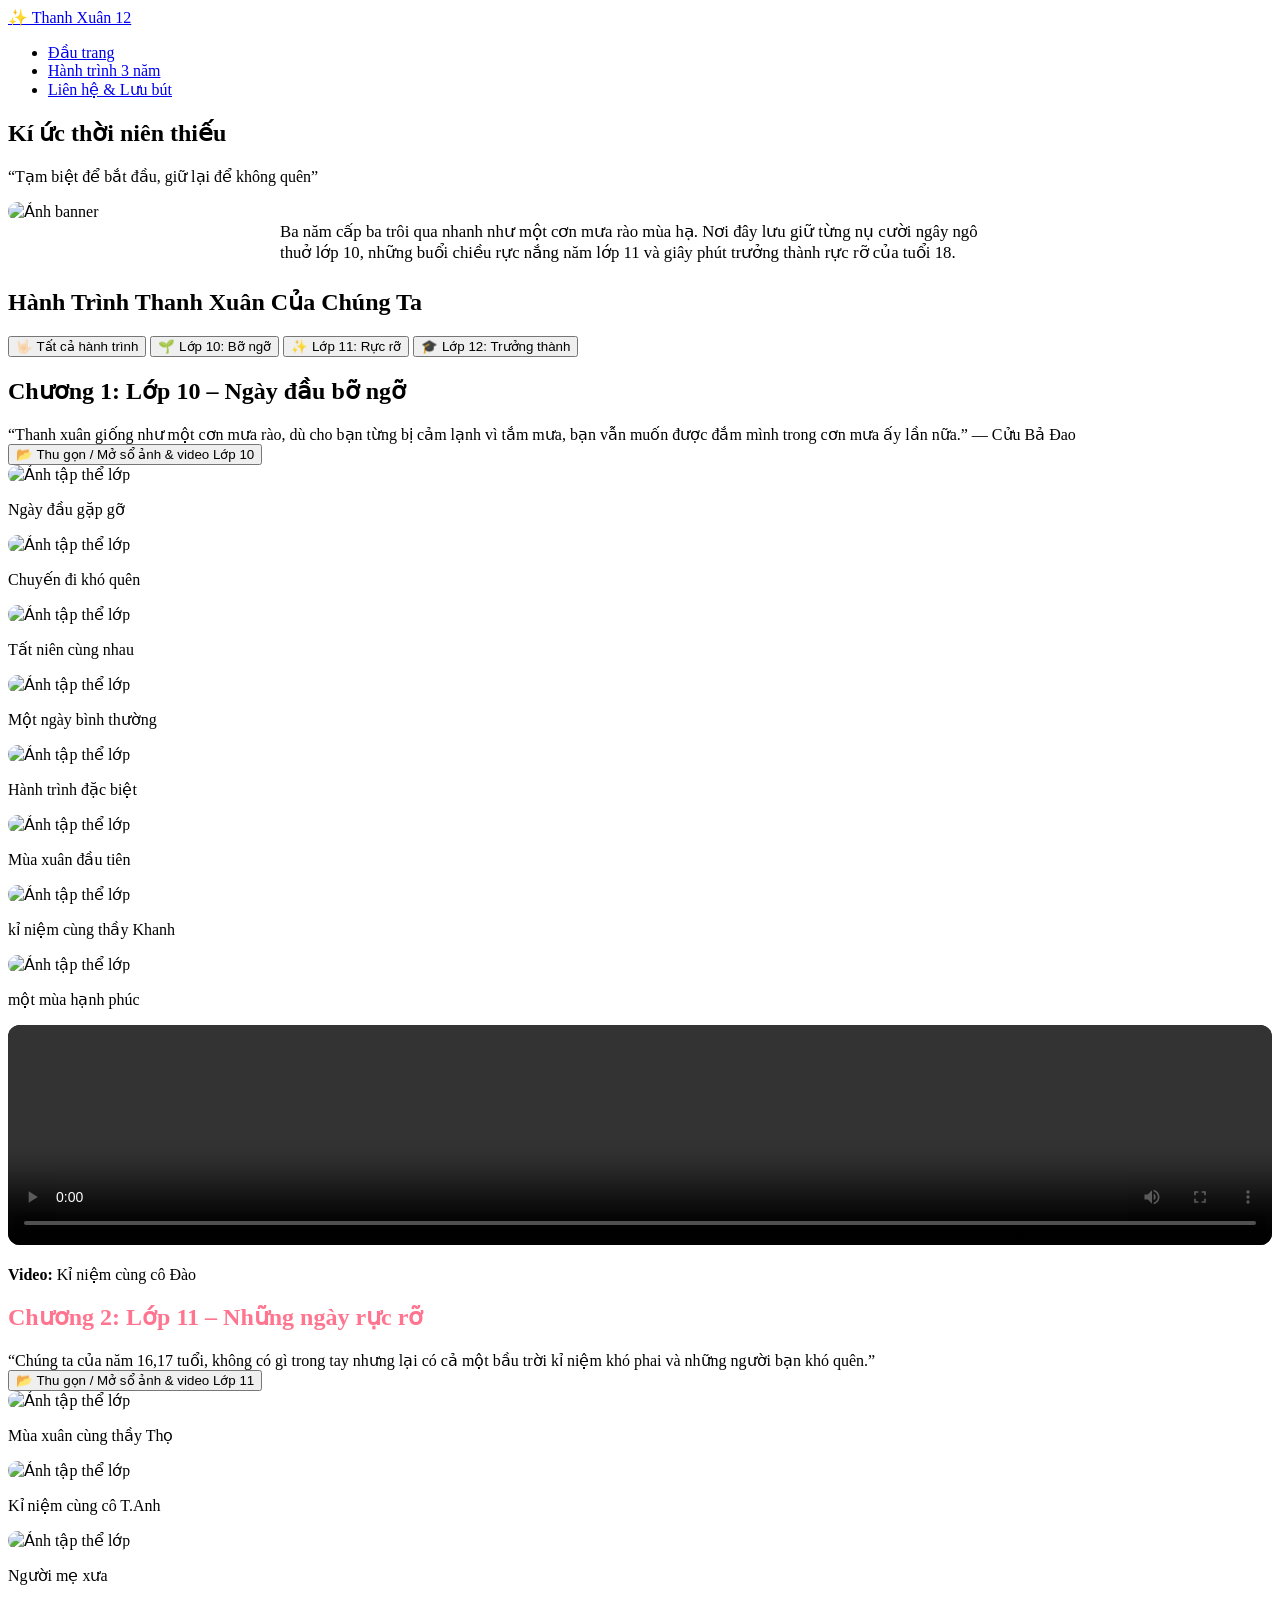
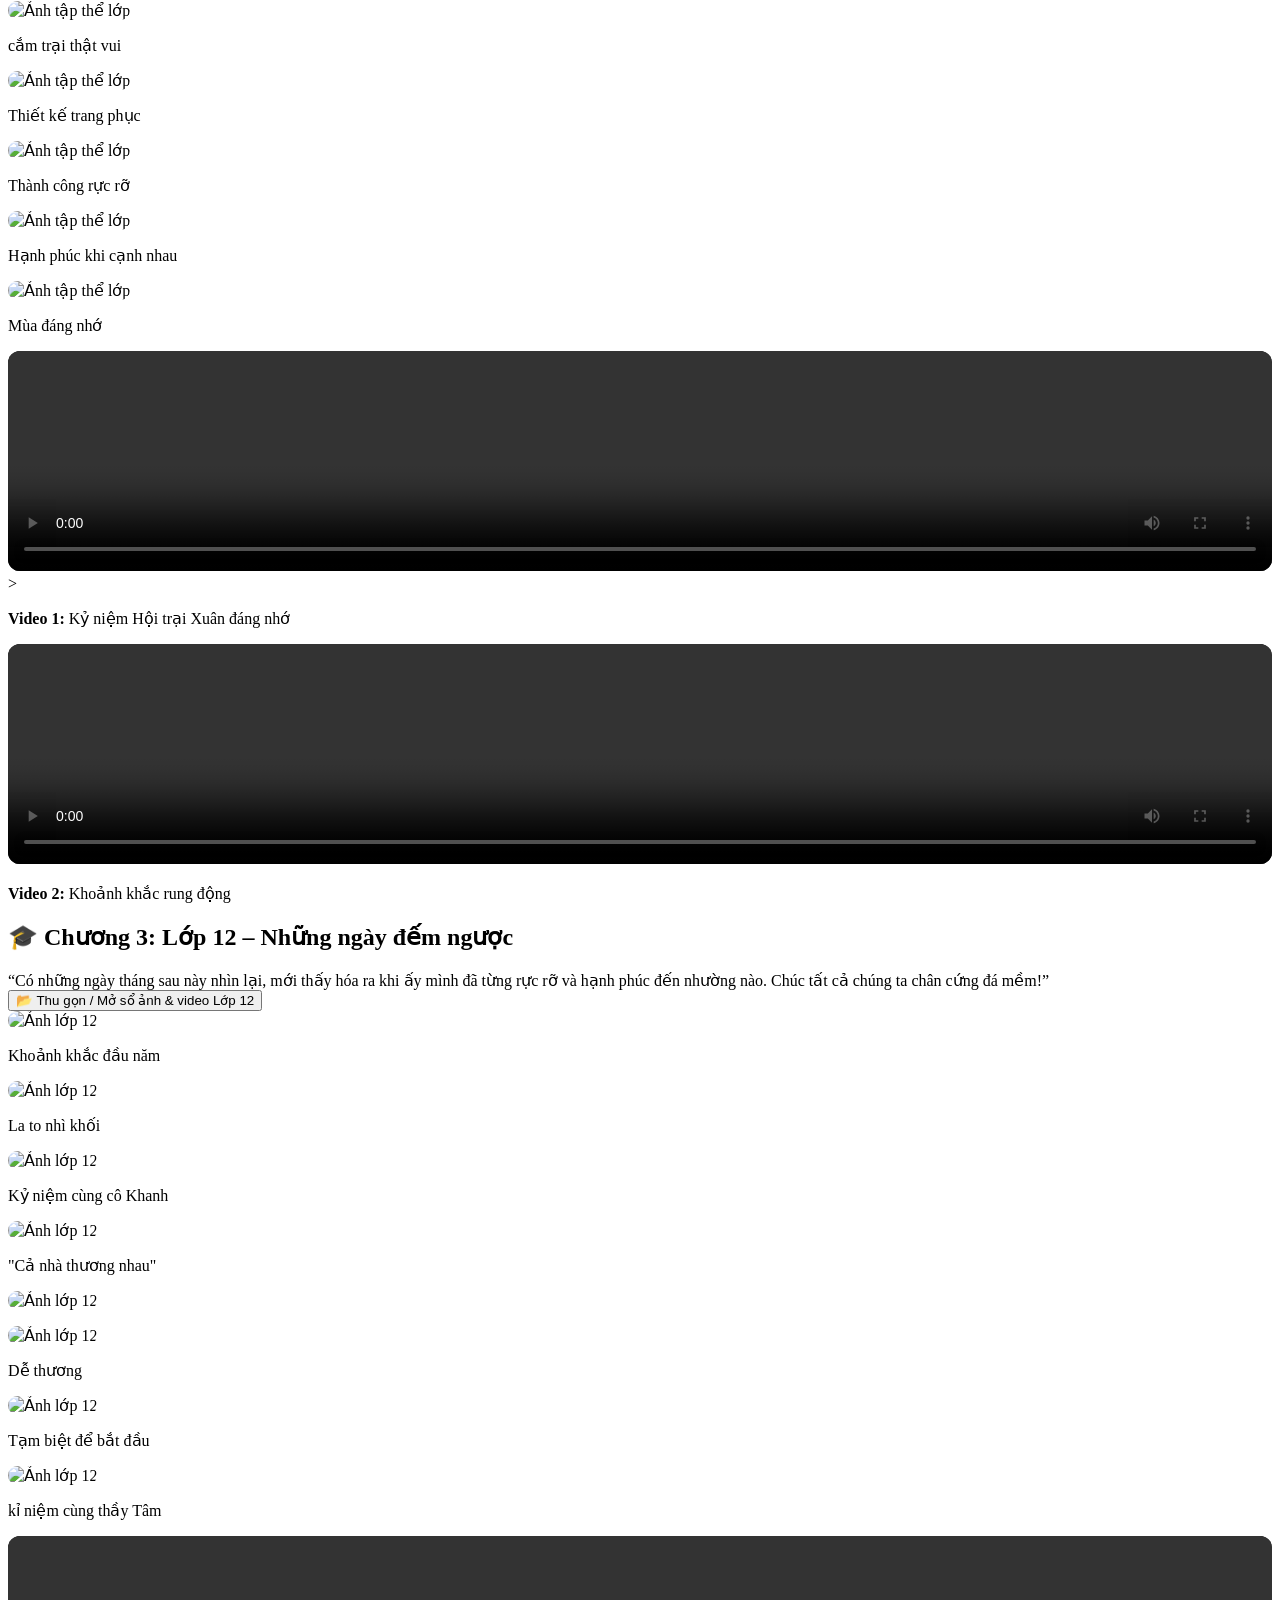
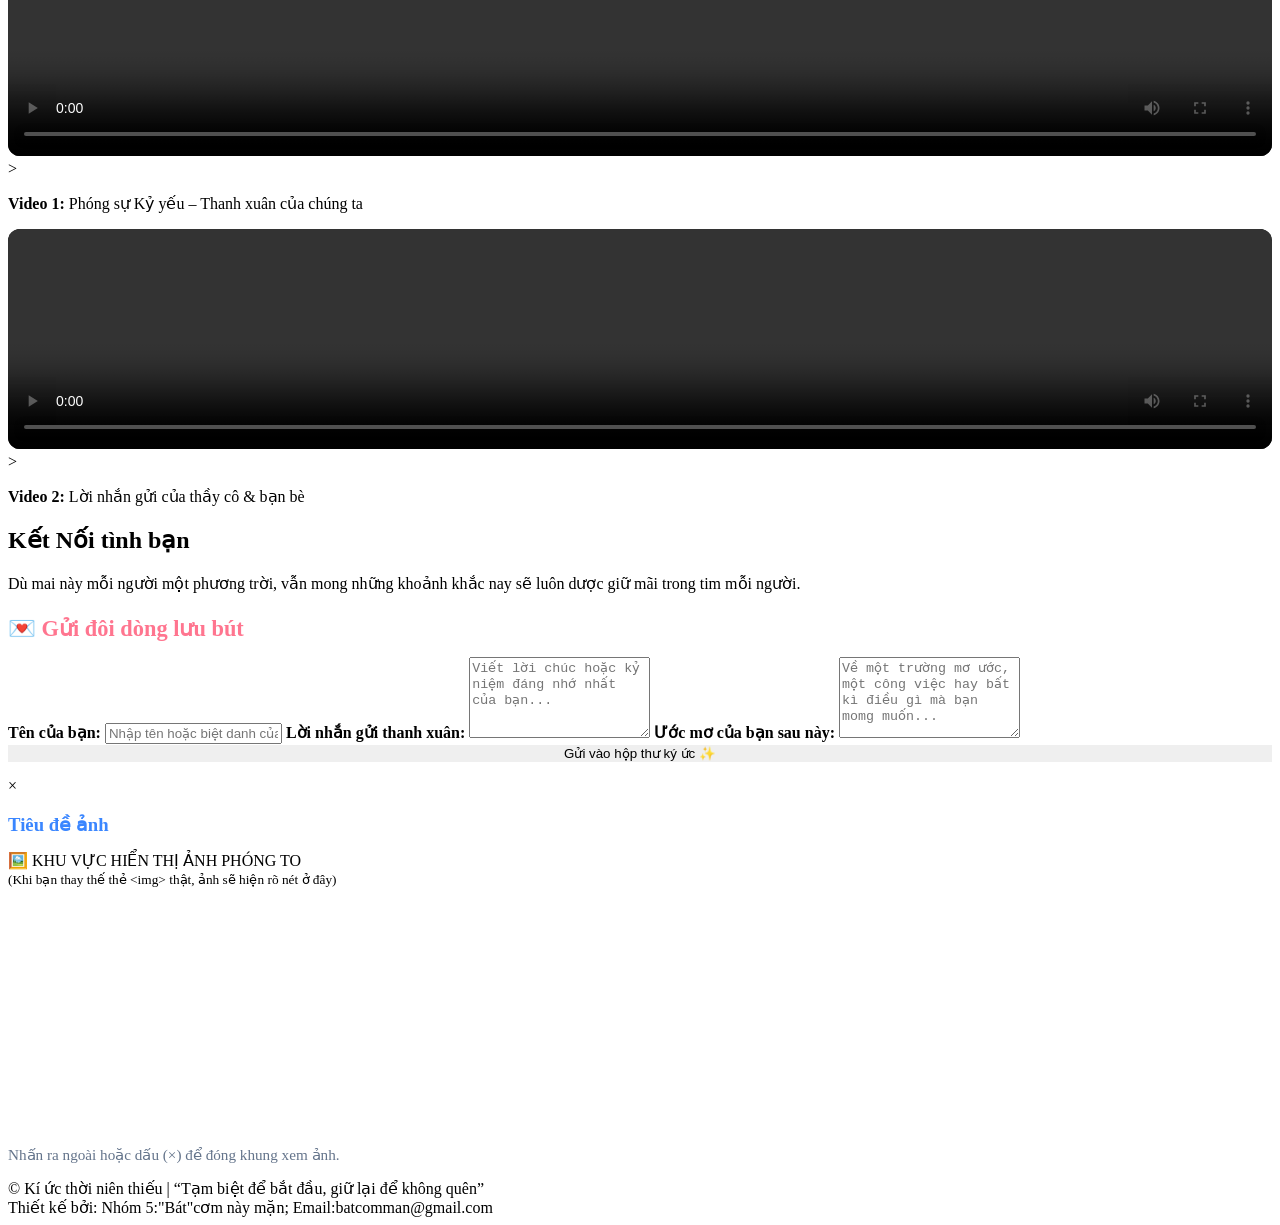
==== Nhom5.html @ cbc6a675 "Update Nhom5.html" ====
<!DOCTYPE html>
<html lang="vi">
<head>
    <meta charset="UTF-8">
    <meta name="viewport" content="width=device-width, initial-scale=1.0">
    <title>Kí ức thời niên thiếu - Kỷ yếu Thanh xuân</title>
    <!-- Nhúng phông chữ viết tay mềm mại và phông chữ hiện đại dễ đọc -->
      <link rel="stylesheet" href="styles.css">
</head>
<body>

    <!-- ==================== THANH ĐIỀU HƯỚNG ==================== -->
    <nav>
        <a href="#phan-dau" class="logo">✨ Thanh Xuân 12</a>
        <ul class="nav-links">
            <li><a href="#phan-dau">Đầu trang</a></li>
            <li><a href="#phan-noi-dung">Hành trình 3 năm</a></li>
            <li><a href="#phan-cuoi">Liên hệ & Lưu bút</a></li>
        </ul>
    </nav>

    <main class="container">

        <!-- ==========================================================================
             PHẦN 1: ĐẦU TRANG (TIÊU ĐỀ, BANNER & SLOGAN)
             ========================================================================== -->
        <section id="phan-dau" class="hero-section">
            <h1 class="main-title">Kí ức thời niên thiếu</h1>
            <p class="slogan">“Tạm biệt để bắt đầu, giữ lại để không quên”</p>

            <!-- KHU VỰC BANNER ĐÁNH DẤU ĐỂ BẠN TỰ CHÈN ẢNH -->
            <div class="banner-placeholder">                            
            <img src="images/banner.jpg" alt="Ảnh banner" style="width:100%; height:100%; object-fit:cover; border-radius:16px;">            
            </div>

            <p style="max-width: 720px; margin: 0 auto 25px auto; font-size: 1.05rem;">
                Ba năm cấp ba trôi qua nhanh như một cơn mưa rào mùa hạ. Nơi đây lưu giữ từng nụ cười ngây ngô thuở lớp 10, những buổi chiều rực nắng năm lớp 11 và giây phút trưởng thành rực rỡ của tuổi 18.
            </p>
        </section>


        <!-- ==========================================================================
             PHẦN 2: NỘI DUNG CHÍNH (3 MỐC THỜI GIAN LỚP 10 - 11 - 12)
             ========================================================================== -->
        <div id="phan-noi-dung">
            <h2 class="section-divider-title">Hành Trình Thanh Xuân Của Chúng Ta</h2>

            <!-- BỘ LỌC CHUYỂN NHANH GIỮA 3 KHỐI LỚP -->
            <div class="timeline-tabs">
                <button class="tab-btn active" onclick="filterGrade('all', this)">🤟🏻 Tất cả hành trình</button>
                <button class="tab-btn" onclick="filterGrade('lop10', this)">🌱 Lớp 10: Bỡ ngỡ</button>
                <button class="tab-btn" onclick="filterGrade('lop11', this)">✨ Lớp 11: Rực rỡ</button>
                <button class="tab-btn" onclick="filterGrade('lop12', this)">🎓 Lớp 12: Trưởng thành</button>
            </div>

            <!-- -------------------- MỐC 1: LỚP 10 (6 ẢNH + 1 VIDEO) -------------------- -->
            <section id="lop10" class="grade-section">
                <div class="grade-header">
                    <h2>Chương 1: Lớp 10 – Ngày đầu bỡ ngỡ</h2>
                    <div class="quote-box">
                        “Thanh xuân giống như một cơn mưa rào, dù cho bạn từng bị cảm lạnh vì tắm mưa, bạn vẫn muốn được đắm mình trong cơn mưa ấy lần nữa.” — Cửu Bả Đao
                    </div>
                </div>
                <button class="toggle-gallery-btn" onclick="toggleGallery('gal10', this)">📂 Thu gọn / Mở sổ ảnh & video Lớp 10</button>
                <div id="gal10" class="gallery-wrapper">
                    <!-- 6 Hình ảnh Lớp 10 -->
                    <div class="photo-grid">
                        <div class="polaroid-card" onclick="openLightbox('Ảnh 1 - Lớp 10: Ngày đầu gặp gỡ', "images/1hinhlop10.jpg")">
                            <div class="media-placeholder"> <img src="images/1hinhlop10.jpg" alt="Ảnh tập thể lớp" style="width:100%; height:100%; object-fit:cover; border-radius:16px;"><br></div>
                            <p> Ngày đầu gặp gỡ</p>
                        </div>
                        <div class="polaroid-card" onclick="openLightbox('Ảnh 2 - Lớp 10: Chuyến đi khó quên')">
                            <div class="media-placeholder"><img src="images/2hinhlop10.jpg" alt="Ảnh tập thể lớp" style="width:100%; height:100%; object-fit:cover; border-radius:16px;"><br></div>
                            <p> Chuyến đi khó quên</p>
                        </div>
                        <div class="polaroid-card" onclick="openLightbox('Ảnh 3 - Lớp 10: Tất niên cùng nhau')">
                            <div class="media-placeholder"><img src="images/3hinhlop10.jpg" alt="Ảnh tập thể lớp" style="width:100%; height:100%; object-fit:cover; border-radius:16px;"><br></div>
                            <p>Tất niên cùng nhau</p>
                        </div>
                        <div class="polaroid-card" onclick="openLightbox('Ảnh 4 - Lớp 10: Một ngày bình thường')">
                            <div class="media-placeholder"><img src="images/4hinhlop10.jpg" alt="Ảnh tập thể lớp" style="width:100%; height:100%; object-fit:cover; border-radius:16px;"><br></div>
                            <p>Một ngày bình thường</p>
                        </div>
                         <div class="polaroid-card" onclick="openLightbox('Ảnh 5 - Lớp 10: Hành trình đặc biệt')">
                            <div class="media-placeholder"><img src="images/5hinhlop10.jpg" alt="Ảnh tập thể lớp" style="width:100%; height:100%; object-fit:cover; border-radius:16px;"><br></div>
                            <p>Hành trình đặc biệt</p>
                        </div>
                        <div class="polaroid-card" onclick="openLightbox('Ảnh 6 - Lớp 10: Xuân sang')">
                            <div class="media-placeholder"><img src="images/6hinhlop10.jpg" alt="Ảnh tập thể lớp" style="width:100%; height:100%; object-fit:cover; border-radius:16px;"><br></div>
                            <p>Mùa xuân đầu tiên</p>
                        </div>
                        <div class="polaroid-card" onclick="openLightbox('Ảnh 7 - Lớp 10: kỉ niệm cùng thầy cô')">
                            <div class="media-placeholder"><img src="images/6hinhlop10.jpg" alt="Ảnh tập thể lớp" style="width:100%; height:100%; object-fit:cover; border-radius:16px;"><br></div>
                            <p>kỉ niệm cùng thầy Khanh</p>
                        </div>
                        <div class="polaroid-card" onclick="openLightbox('Ảnh 8 - Lớp 10: Ngày hội thanh niên')">
                            <div class="media-placeholder"><img src="images/6hinhlop10.jpg" alt="Ảnh tập thể lớp" style="width:100%; height:100%; object-fit:cover; border-radius:16px;"><br></div>
                            <p>một mùa hạnh phúc</p>
                        </div>
                    </div>

                    <!-- 1 Video Lớp 10 -->
                    <div class="video-grid">
                        <div class="video-card">
                            <div class="video-placeholder"> <video controls style="width: 100%; height: 220px; border-radius: 12px; object-fit: cover; background: #000;">
        <source src="images/vdlop10.mp4" type="video/mp4"> Trình duyệt của bạn không hỗ trợ phát video.</video></div>
                            <p><strong>Video:</strong> Kỉ niệm cùng cô Đào</p>
                        </div>
                    </div>
                </div>
            </section>

            <!-- -------------------- MỐC 2: LỚP 11 (6 ẢNH + 2 VIDEO) -------------------- -->
            <section id="lop11" class="grade-section" style="border-top-color: #ff8fa3;">
                <div class="grade-header">
                    <h2 style="color: #ff758f;">Chương 2: Lớp 11 – Những ngày rực rỡ</h2>
                    <div class="quote-box">
                        “Chúng ta của năm 16,17 tuổi, không có gì trong tay nhưng lại có cả một bầu trời kỉ niệm khó phai và những người bạn khó quên.”
                    </div>
                </div>
                <button class="toggle-gallery-btn" onclick="toggleGallery('gal11', this)">📂 Thu gọn / Mở sổ ảnh & video Lớp 11</button>

                <div id="gal11" class="gallery-wrapper">
                    <!-- 6 Hình ảnh Lớp 11 -->
                    <div class="photo-grid">
                        <div class="polaroid-card" onclick="openLightbox('Ảnh 1 - Lớp 11: Kỉ niệm cùng thầy cô')">
                            <div class="media-placeholder"><img src="images/1hinhlop11.jpg" alt="Ảnh tập thể lớp" style="width:100%; height:100%; object-fit:cover; border-radius:16px;"><br></div>
                            <p> Mùa xuân cùng thầy Thọ</p>
                        </div>
                        <div class="polaroid-card" onclick="openLightbox('Ảnh 2 - Lớp 11: Kỉ niệm cùng thầy cô')">
                            <div class="media-placeholder"><img src="images/2hinhlop11.jpg" alt="Ảnh tập thể lớp" style="width:100%; height:100%; object-fit:cover; border-radius:16px;"><br></div>
                            <p>Kỉ niệm cùng cô T.Anh</p>
                        </div>
                        <div class="polaroid-card" onclick="openLightbox('Ảnh 3 - Lớp 11: Kỉ niệm cùng thầy cô')">
                            <div class="media-placeholder"><img src="images/3hinhlop11.jpg" alt="Ảnh tập thể lớp" style="width:100%; height:100%; object-fit:cover; border-radius:16px;"><br></div>
                            <p>Người mẹ xưa</p>
                        </div>
                        <div class="polaroid-card" onclick="openLightbox('Ảnh 4 - Lớp 11: Hội trại xuân')">
                            <div class="media-placeholder"><img src="images/4hinhlop11.jpg" alt="Ảnh tập thể lớp" style="width:100%; height:100%; object-fit:cover; border-radius:16px;"><br></div>
                            <p>cắm trại thật vui</p>
                        </div>
                        <div class="polaroid-card" onclick="openLightbox('Ảnh 5 - Lớp 11: Hội trại xuân')">
                            <div class="media-placeholder"><img src="images/5hinhlop11.jpg" alt="Ảnh tập thể lớp" style="width:100%; height:100%; object-fit:cover; border-radius:16px;"><br></div>
                            <p>Thiết kế trang phục</p>
                        </div>
                        <div class="polaroid-card" onclick="openLightbox('Ảnh 6 - Lớp 11: Hội trại xuân')">
                            <div class="media-placeholder"><img src="images/6hinhlop11.jpg" alt="Ảnh tập thể lớp" style="width:100%; height:100%; object-fit:cover; border-radius:16px;"><br></div>
                            <p>Thành công rực rỡ</p>
                        </div>
                        <div class="polaroid-card" onclick="openLightbox('Ảnh 7 - Lớp 11: Hội trại xuân')">
                            <div class="media-placeholder"><img src="images/7hinhlop11.jpg" alt="Ảnh tập thể lớp" style="width:100%; height:100%; object-fit:cover; border-radius:16px;"><br></div>
                            <p>Hạnh phúc khi cạnh nhau</p>
                        </div>
                       <div class="polaroid-card" onclick="openLightbox('Ảnh 8 - Lớp 11: Hội trại xuân')">
                            <div class="media-placeholder"><img src="images/8hinhlop11.jpg" alt="Ảnh tập thể lớp" style="width:100%; height:100%; object-fit:cover; border-radius:16px;"><br></div>
                            <p>Mùa đáng nhớ</p>
                        </div> 
                    </div>

                    <!-- 2 Video Lớp 11 -->
                    <div class="video-grid">
                        <div class="video-card">
                            <div class="video-placeholder"> <video controls style="width: 100%; height: 220px; border-radius: 12px; object-fit: cover; background: #000;"> 
                                <source src="images/1vdlop11.mp4" type="video/mp4"> Trình duyệt của bạn không hỗ trợ phát video.</video><br>></div>
                            <p><strong>Video 1:</strong> Kỷ niệm Hội trại Xuân đáng nhớ</p>
                        </div>
                        <div class="video-card">
                            <div class="video-placeholder"> <video controls style="width: 100%; height: 220px; border-radius: 12px; object-fit: cover; background: #000;">
                                <source src="images/2vdlop11.mp4" type="video/mp4"> Trình duyệt của bạn không hỗ trợ phát video.</video><br></div>
                            <p><strong>Video 2:</strong> Khoảnh khắc rung động</p>
                        </div>
                    </div>
                </div>
            </section>

            <!-- -------------------- MỐC 3: LỚP 12 (7 ẢNH + 2 VIDEO) -------------------- -->
            <section id="lop12" class="grade-section">
                <div class="grade-header">
                    <h2>🎓 Chương 3: Lớp 12 – Những ngày đếm ngược</h2>
                    <div class="quote-box">
                        “Có những ngày tháng sau này nhìn lại, mới thấy hóa ra khi ấy mình đã từng rực rỡ và hạnh phúc đến nhường nào. Chúc tất cả chúng ta chân cứng đá mềm!”
                    </div>
                </div>              
                <button class="toggle-gallery-btn" onclick="toggleGallery('gal12', this)">📂 Thu gọn / Mở sổ ảnh & video Lớp 12</button>
                <div id="gal12" class="gallery-wrapper">
                    <!-- 7 Hình ảnh Lớp 12 -->
                    <div class="photo-grid">
                        <div class="polaroid-card" onclick="openLightbox('Ảnh 1 - Lớp 12: Lễ khai giảng')">
                            <div class="media-placeholder"><img src="images/1hinhlop12.jpg" alt="Ảnh lớp 12" style="width:100%; height:100%; object-fit:cover; border-radius:16px;"><br></div>
                            <p>Khoảnh khắc đầu năm</p>
                        </div>
                        <div class="polaroid-card" onclick="openLightbox('Ảnh 2 - Lớp 12: Hội thao bóng chuyền')">
                            <div class="media-placeholder"><img src="images/2hinhlop12.jpg" alt="Ảnh lớp 12" style="width:100%; height:100%; object-fit:cover; border-radius:16px;"><br></div>
                            <p>La to nhì khối</p>
                        </div>
                        <div class="polaroid-card" onclick="openLightbox('Ảnh 4 - Lớp 12: 20/10 cho cô')">
                            <div class="media-placeholder"><img src="images/4hinhlop12.jpg" alt="Ảnh lớp 12" style="width:100%; height:100%; object-fit:cover; border-radius:16px;"><br></div>
                            <p>Kỷ niệm cùng cô Khanh</p>
                        </div>
                        <div class="polaroid-card" onclick="openLightbox('Ảnh 3 - Lớp 12: Múa SHĐT đầu tiên')">
                            <div class="media-placeholder"><img src="images/3hinhlop12.jpg" alt="Ảnh lớp 12" style="width:100%; height:100%; object-fit:cover; border-radius:16px;"><br></div>
                            <p>"Cả nhà thương nhau"</p>
                        </div>
                        <div class="polaroid-card" onclick="openLightbox('Ảnh 5 - Lớp 12: Múa shđt đầu tiên')">
                            <div class="media-placeholder"><img src="images/5hinhlop12.jpg" alt="Ảnh lớp 12" style="width:100%; height:100%; object-fit:cover; border-radius:16px;"><br></div>
                            <p></p>
                        </div>
                        <div class="polaroid-card" onclick="openLightbox('Ảnh 6 - Lớp 12: Thanh xuân vườn trường')">
                            <div class="media-placeholder"><img src="images/6hinhlop12.jpg" alt="Ảnh lớp 12" style="width:100%; height:100%; object-fit:cover; border-radius:16px;"><br></div>
                            <p>Dễ thương</p>
                        </div>
                        <div class="polaroid-card" onclick="openLightbox('Ảnh 7 - Lớp 12: Cuộc thi cắm hoa')">
                            <div class="media-placeholder"><img src="images/7hinhlop12.jpg" alt="Ảnh lớp 12" style="width:100%; height:100%; object-fit:cover; border-radius:16px;"><br></div>
                            <p>Tạm biệt để bắt đầu</p>
                        </div>
                        <div class="polaroid-card" onclick="openLightbox('Ảnh 8 - kỉ niệm cùng thầy cô')">
                            <div class="media-placeholder"><img src="images/8hinhlop12.jpg" alt="Ảnh lớp 12" style="width:100%; height:100%; object-fit:cover; border-radius:16px;"><br></div>
                            <p>kỉ niệm cùng thầy Tâm</p>
                        </div>
                    </div>

                    <!-- 2 Video Lớp 12 -->
                    <div class="video-grid">
                        <div class="video-card">
                            <div class="video-placeholder"><video controls style="width: 100%; height: 220px; border-radius: 12px; object-fit: cover; background: #000;"> 
                                <source src="images/1vdlop12.mp4" type="video/mp4"> Trình duyệt của bạn không hỗ trợ phát video.</video><br>></div>
                            <p><strong>Video 1:</strong> Phóng sự Kỷ yếu – Thanh xuân của chúng ta</p>
                        </div>
                        <div class="video-card">
                            <div class="video-placeholder"><video controls style="width: 100%; height: 220px; border-radius: 12px; object-fit: cover; background: #000;"> 
                                <source src="images/2vdlop12.mp4" type="video/mp4"> Trình duyệt của bạn không hỗ trợ phát video.</video><br>></div>
                            <p><strong>Video 2:</strong> Lời nhắn gửi của thầy cô & bạn bè</p>
                        </div>
                    </div>
                </div>
            </section>
        </div>


        <!-- ==========================================================================
             PHẦN 3: CUỐI TRANG ( GỬI LƯU BÚT)
             ========================================================================== -->
        <section id="phan-cuoi">
            <div class="grade-header">
                <h2 class="section-divider-title"> Kết Nối tình bạn </h2>
                <p>Dù mai này mỗi người một phương trời, vẫn mong những khoảnh khắc nay sẽ luôn dược giữ mãi trong tim mỗi người.</p>
            </div>
                <!-- Biểu mẫu viết lưu bút trực tiếp -->
                <div>
                    <h3 style="color: #ff758f; margin-bottom: 15px; font-size: 1.4rem;">💌 Gửi đôi dòng lưu bút</h3>
                    <form class="contact-form" onsubmit="sendMessage(event)">
                        <label><strong>Tên của bạn:</strong></label>
                        <input type="text" id="senderName" placeholder="Nhập tên hoặc biệt danh của bạn..." required>
                        <label><strong>Lời nhắn gửi thanh xuân:</strong></label>
                        <textarea id="senderNote" rows="5" placeholder="Viết lời chúc hoặc kỷ niệm đáng nhớ nhất của bạn..." required></textarea>
                        <label><strong>Ước mơ của bạn sau này:</strong></label>
                        <textarea id="senderNote" rows="5" placeholder="Về một trường mơ ước, một công việc hay bất kì điều gì mà bạn momg muốn..." required></textarea>
                        <button type="submit" class="btn-start" style="border: none; width: 100%; cursor: pointer;"> Gửi vào hộp thư ký ức ✨</button>
                    </form>
                    <div id="messageResult" style="margin-top: 15px; font-weight: 600; color: #3a86ff;"></div>
                </div>
            </div>
        </section>

    </main>

    <!-- CỬA SỔ PHÓNG TO KHI NHẤN VÀO HÌNH ẢNH -->
    <div id="lightboxModal" class="lightbox" onclick="closeLightbox()">
        <div class="lightbox-content" onclick="event.stopPropagation()">
            <span class="close-lightbox" onclick="closeLightbox()">&times;</span>
            <h3 id="lightboxTitle" style="color: #3a86ff; margin-bottom: 15px;">Tiêu đề ảnh</h3>
            <div class="media-placeholder" style="height: 280px;">
                🖼️ KHU VỰC HIỂN THỊ ẢNH PHÓNG TO<br>
                <small>(Khi bạn thay thế thẻ &lt;img&gt; thật, ảnh sẽ hiện rõ nét ở đây)</small>
            </div>
            <p style="color: #64748b; font-size: 0.95rem;">Nhấn ra ngoài hoặc dấu (×) để đóng khung xem ảnh.</p>
        </div>
    </div>

    <!-- CHÂN TRANG -->
    <footer>
        © Kí ức thời niên thiếu | “Tạm biệt để bắt đầu, giữ lại để không quên” <br>
        Thiết kế bởi: <span class="highlight-tag">Nhóm 5:"Bát"cơm này mặn; Email:batcomman@gmail.com</span>
    </footer>

    <!-- ==========================================================================
         PHẦN JAVASCRIPT: ĐIỀU KHIỂN LỌC KHỐI LỚP, SỔ ẢNH, PHÓNG TO VÀ GỬI LƯU BÚT
         ========================================================================== -->
    <script>
        // 1. Lọc hiển thị theo từng khối lớp (10, 11, 12 hoặc Tất cả)
        function filterGrade(gradeId, btnElement) {
            document.querySelectorAll('.tab-btn').forEach(btn => btn.classList.remove('active'));
            btnElement.classList.add('active');

            const sections = document.querySelectorAll('.grade-section');
            sections.forEach(sec => {
                if (gradeId === 'all' || sec.id === gradeId) {
                    sec.style.display = 'block';
                } else {
                    sec.style.display = 'none';
                }
            });
        }

        // 2. Nhấn nút để sổ ra / thu gọn thư viện ảnh và video
        function toggleGallery(galleryId, btn) {
            const gallery = document.getElementById(galleryId);
            gallery.classList.toggle('collapsed');
            if (gallery.classList.contains('collapsed')) {
                btn.innerHTML = '📖 Nhấn để mở sổ ảnh & video';
            } else {
                btn.innerHTML = '📔 Thu gọn sổ ảnh & video';
            }
        }

        // 3. Nhấn vào khung ảnh để mở cửa sổ xem phóng to
        function openLightbox(title) {
            document.getElementById('lightboxTitle').innerText = title;
            document.getElementById('lightboxModal').style.display = 'flex';
        }

        function closeLightbox() {
            document.getElementById('lightboxModal').style.display = 'none';
        }

        // 4. Thông báo xác nhận khi gửi lưu bút ở cuối trang
        function sendMessage(event) {
            event.preventDefault();
            const name = document.getElementById('senderName').value;
            const result = document.getElementById('messageResult');
            result.innerHTML = `💖 Cảm ơn <strong>${name}</strong>! Lưu bút của bạn đã được ghi lại vào kỷ ức thanh xuân của lớp.`;
            event.target.reset();
        }
    </script>
</body>
</html>
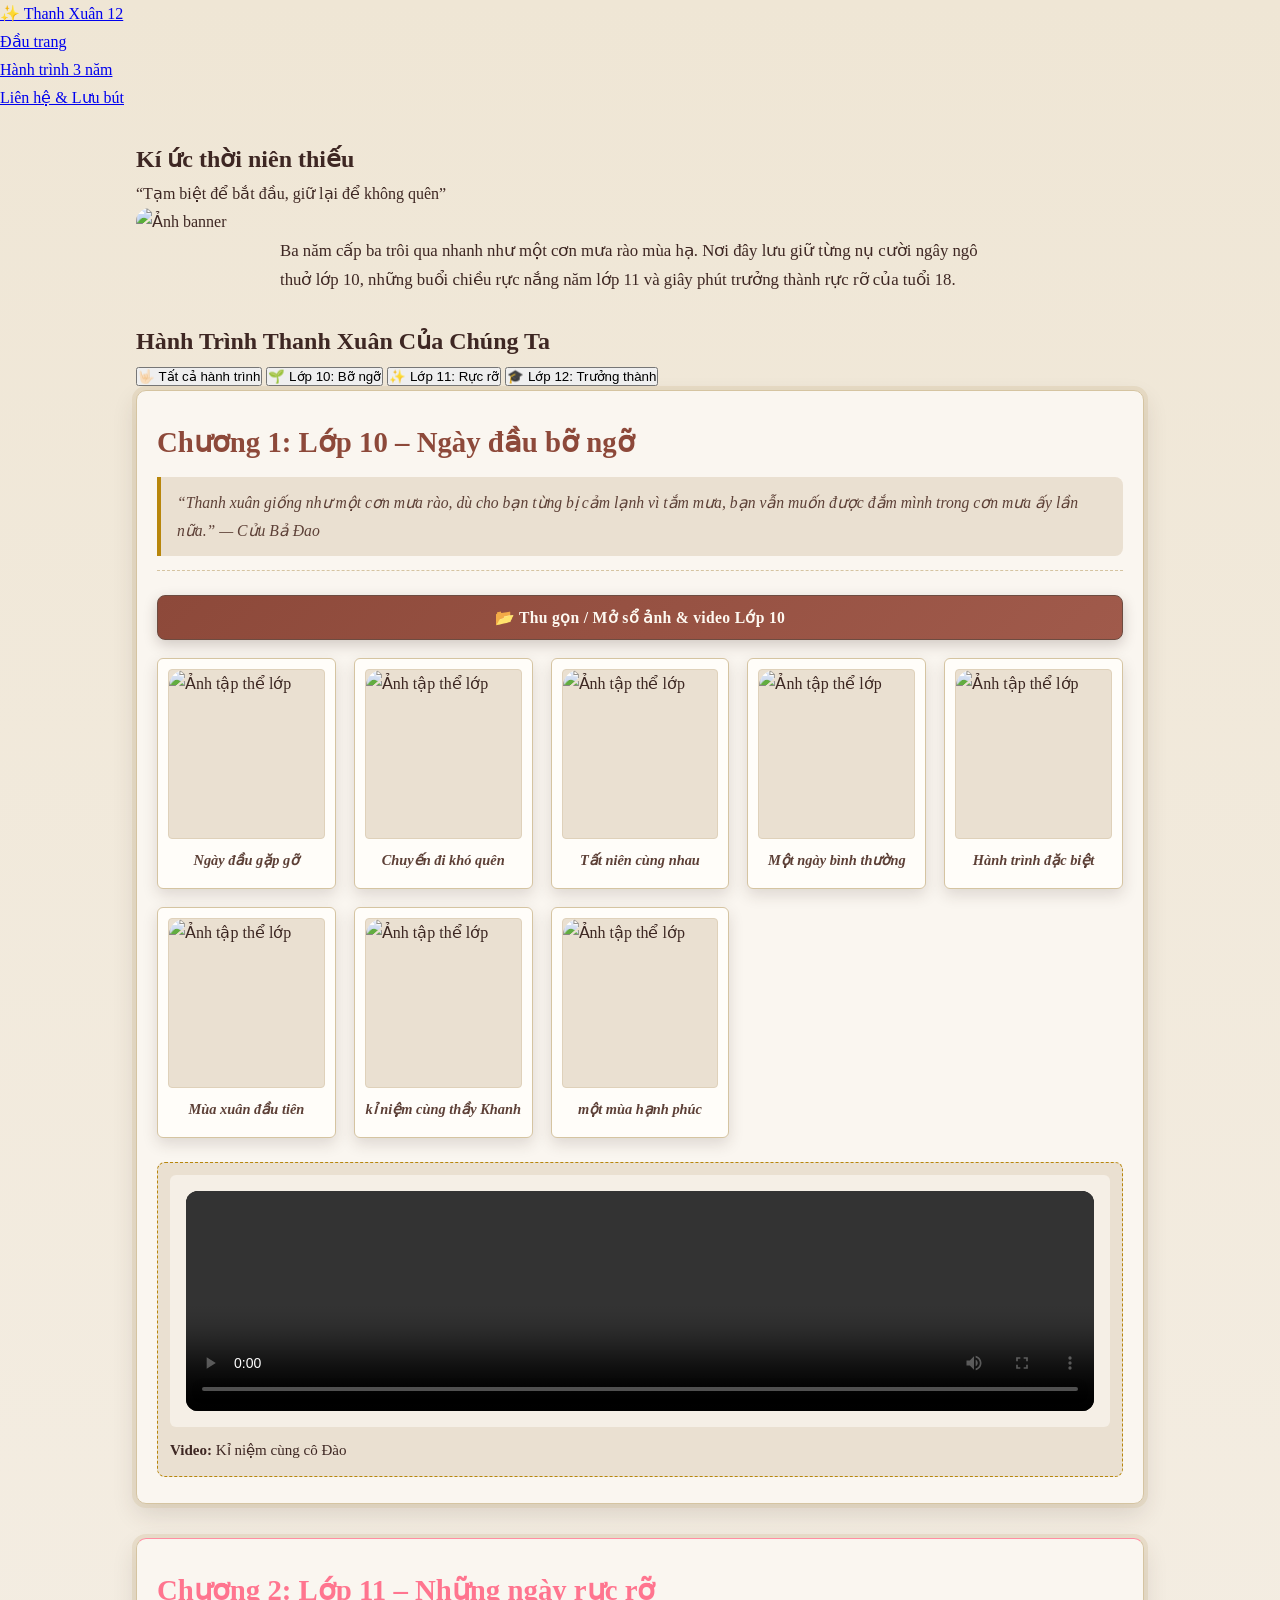
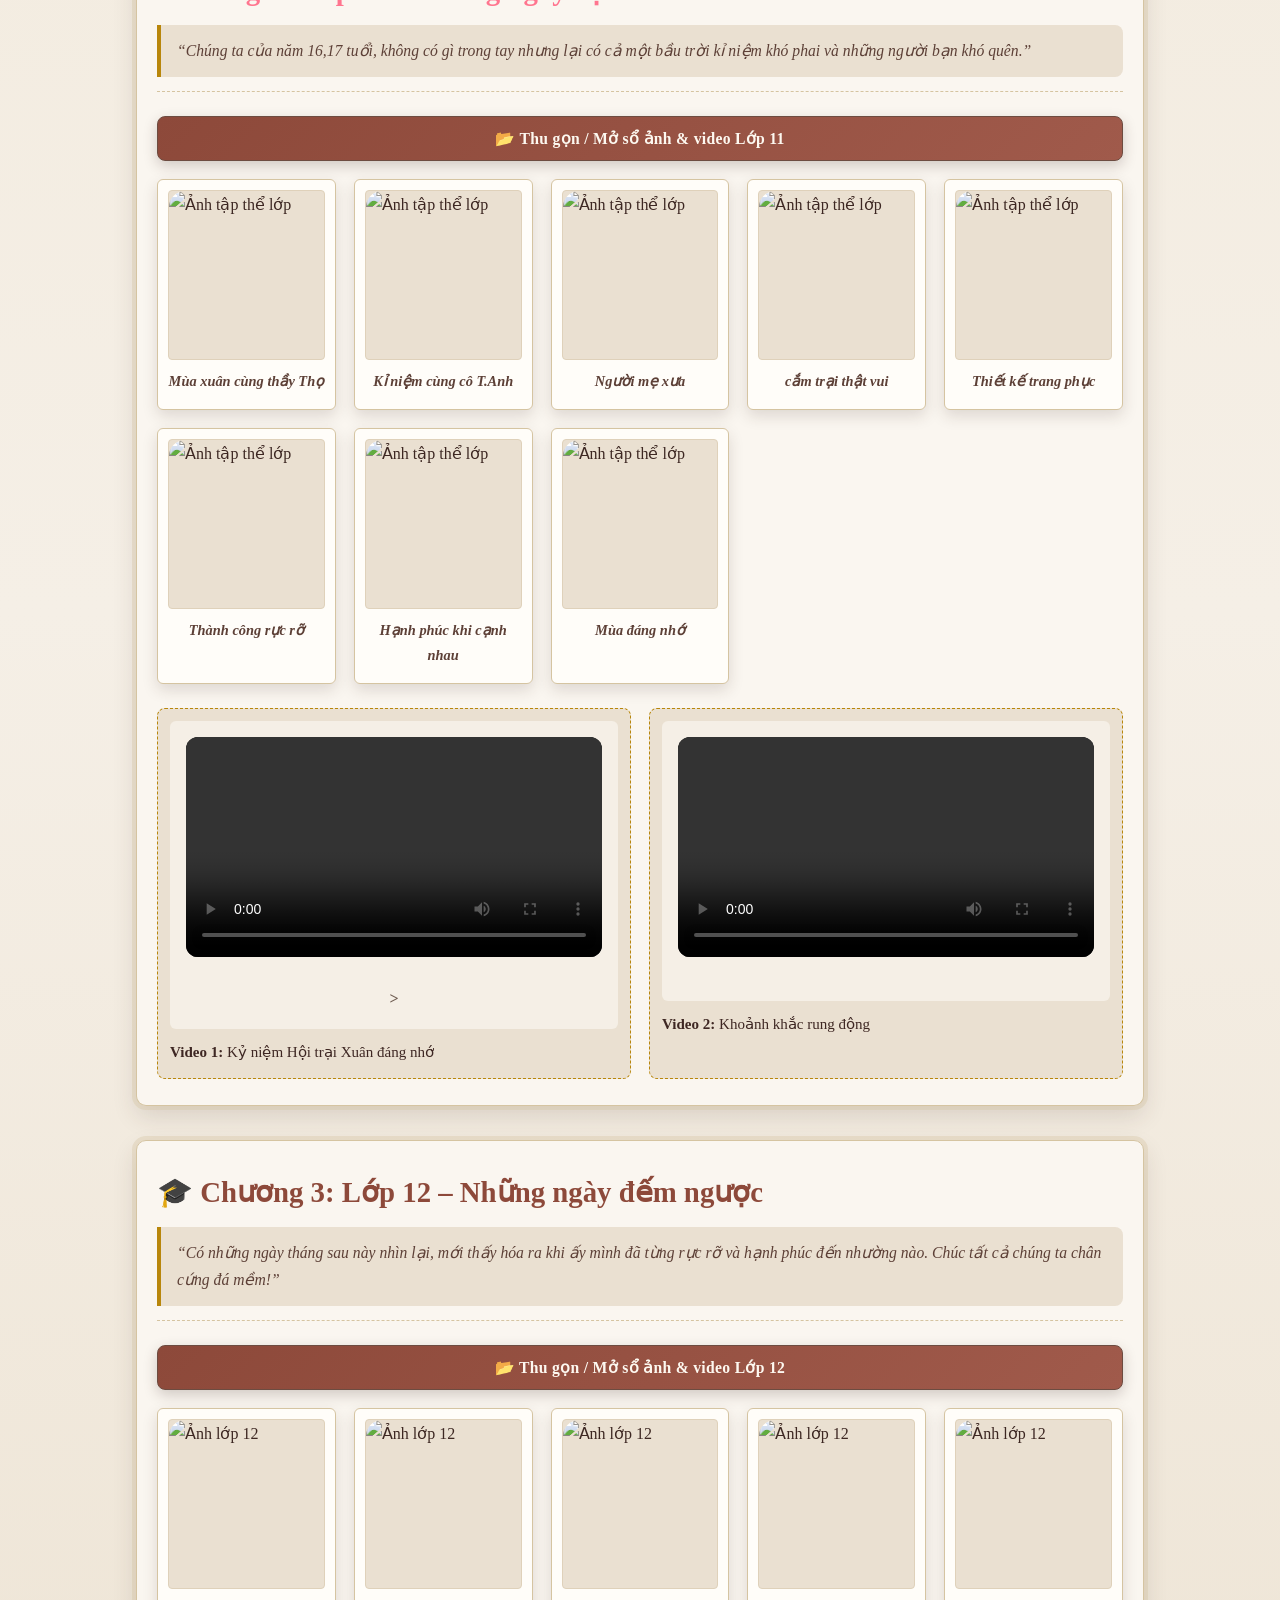
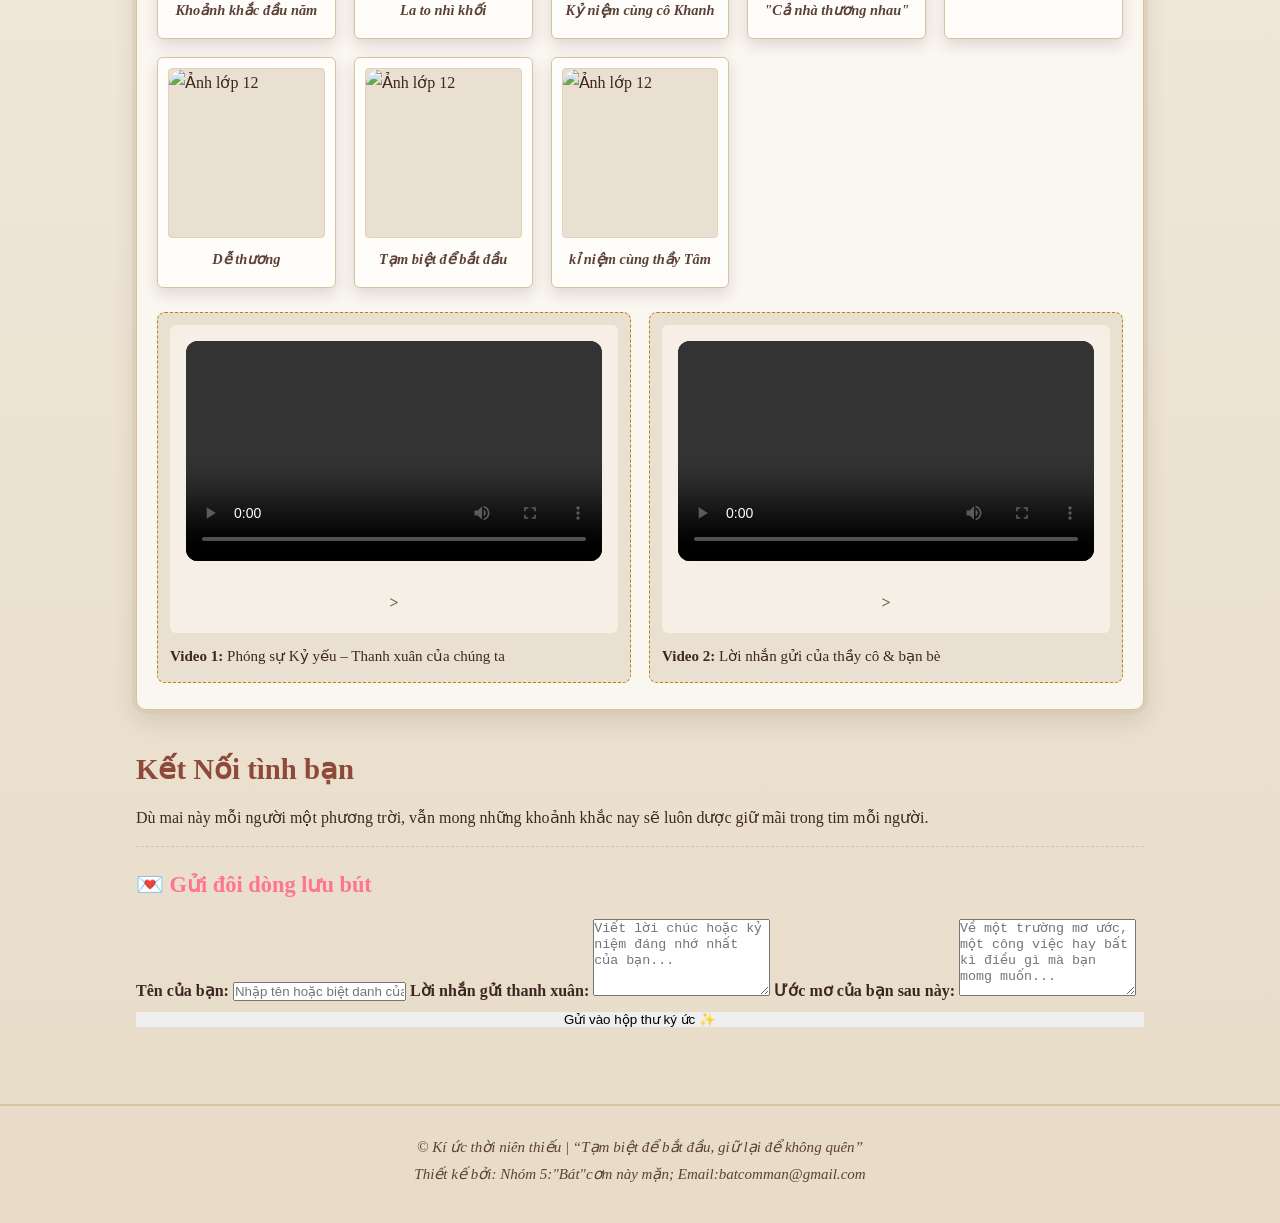
==== commit c2671f0d: "Update Nhom5.html" ====
--- a/Nhom5.html
+++ b/Nhom5.html
@@ -5,7 +5,7 @@
     <meta name="viewport" content="width=device-width, initial-scale=1.0">
     <title>Kí ức thời niên thiếu - Kỷ yếu Thanh xuân</title>
     <!-- Nhúng phông chữ viết tay mềm mại và phông chữ hiện đại dễ đọc -->
-      <link rel="stylesheet" href="styles.css">
+      <link rel="stylesheet" href="Style.css">
 </head>
 <body>
 
--- a/Style.css
+++ b/Style.css
@@ -0,0 +1,346 @@
+/* ===== 1. THIẾT LẬP CHUNG & BẢNG MÀU HOÀI CỔ LÁ THƯ CŨ ===== */
+:root {
+    --brown-dark: #3E2723;       /* Nâu trầm đậm (chữ chính) */
+    --brown-medium: #5D4037;     /* Nâu ấm (tiêu đề & viền) */
+    --ochre-gold: #B8860B;       /* Vàng đất đậm (điểm nhấn) */
+    --ochre-soft: #D4A359;       /* Vàng đất nhạt */
+    --terracotta: #8D493A;       /* Nâu đỏ đất nung (nút bấm) */
+    --paper-bg: #F5EFE6;         /* Màu giấy thư kem ấm */
+    --paper-card: #FAF6F0;       /* Màu giấy sáng nhẹ cho khung chương */
+    --paper-tint: #EAE0D1;       /* Màu giấy ngả vàng trầm */
+    --text-muted: #6D5B50;       /* Nâu xám nhạt */
+    --border-vintage: #D5C4A1;   /* Viền giấy cổ điển */
+    --shadow-vintage: 0 10px 24px rgba(62, 39, 35, 0.14);
+}
+
+* {
+    box-sizing: border-box;
+    margin: 0;
+    padding: 0;
+}
+
+html {
+    scroll-behavior: smooth;
+}
+
+body {
+    font-family: Georgia, "Times New Roman", serif;
+    background: linear-gradient(180deg, #EFE6D5 0%, #F5EFE6 50%, #E8DCC8 100%);
+    color: var(--brown-dark);
+    line-height: 1.75;
+    overflow-x: hidden;
+}
+
+/* ===== 2. HEADER & BANNER ĐẦU TRANG NHƯ BÌA THƯ ===== */
+.hero-banner {
+    position: relative;
+    background: linear-gradient(135deg, #4E342E 0%, #6D4C41 55%, #8D6E63 100%);
+    padding: 50px 20px 42px;
+    text-align: center;
+    border-bottom: 4px double var(--ochre-soft);
+    box-shadow: var(--shadow-vintage);
+    overflow: hidden;
+}
+
+.banner-bg {
+    position: absolute;
+    inset: 0;
+    width: 100%;
+    height: 100%;
+    object-fit: cover;
+    opacity: 0.2;
+    filter: sepia(65%);
+    z-index: 0;
+}
+
+.hero-content {
+    position: relative;
+    z-index: 1;
+    max-width: 780px;
+    margin: 0 auto;
+}
+
+.hero-banner h1 {
+    font-size: clamp(1.75rem, 5vw, 2.65rem);
+    color: #FDF8F0;
+    margin-bottom: 12px;
+    font-weight: 700;
+    letter-spacing: 0.5px;
+    text-shadow: 0 2px 6px rgba(30, 18, 12, 0.45);
+}
+
+.hero-banner p {
+    color: #F3E5AB;
+    font-style: italic;
+    font-size: clamp(0.98rem, 2.8vw, 1.12rem);
+}
+
+/* ===== 3. THANH ĐIỀU HƯỚNG CÁC NĂM HỌC ===== */
+.sticky-nav {
+    position: sticky;
+    top: 0;
+    z-index: 50;
+    display: flex;
+    flex-wrap: wrap;
+    justify-content: center;
+    gap: 8px;
+    padding: 10px 14px;
+    background: rgba(245, 239, 230, 0.95);
+    backdrop-filter: blur(6px);
+    border-bottom: 1.5px solid var(--border-vintage);
+}
+
+.sticky-nav a {
+    text-decoration: none;
+    color: var(--brown-dark);
+    background: var(--paper-card);
+    border: 1.5px solid var(--ochre-soft);
+    padding: 6px 15px;
+    border-radius: 6px;
+    font-size: 0.92rem;
+    font-weight: 700;
+    transition: all 0.2s ease;
+}
+
+.sticky-nav a:hover,
+.sticky-nav a.active {
+    background: var(--brown-medium);
+    border-color: var(--brown-dark);
+    color: #FDF8F0;
+}
+
+/* ===== 4. BỐ CỤC CHƯƠNG / TRANG THƯ (LỚP 10, 11, 12) ===== */
+.container {
+    max-width: 1040px;
+    margin: 0 auto;
+    padding: 26px 16px 56px;
+}
+
+.grade-section {
+    background: var(--paper-card);
+    border: 1.5px solid var(--border-vintage);
+    outline: 4px solid rgba(213, 196, 161, 0.35);
+    border-radius: 10px;
+    padding: 26px 20px;
+    margin-bottom: 34px;
+    box-shadow: var(--shadow-vintage);
+}
+
+.grade-header {
+    margin-bottom: 18px;
+    border-bottom: 1px dashed var(--border-vintage);
+    padding-bottom: 14px;
+}
+
+.grade-header h2 {
+    color: var(--terracotta);
+    font-size: clamp(1.35rem, 4vw, 1.8rem);
+    margin-bottom: 10px;
+}
+
+.quote-box {
+    background: var(--paper-tint);
+    border-left: 4px solid var(--ochre-gold);
+    padding: 12px 16px;
+    border-radius: 0 8px 8px 0;
+    font-style: italic;
+    color: var(--brown-medium);
+    font-size: 0.98rem;
+}
+/* ===== 5. NÚT THU GỌN / MỞ SỔ ẢNH & VIDEO ===== */
+.toggle-gallery-btn {
+    display: inline-flex;
+    align-items: center;
+    justify-content: center;
+    gap: 8px;
+    width: 100%;
+    padding: 12px 18px;
+    margin: 6px 0 18px;
+    border: 1.5px solid #6D4C41;
+    border-radius: 8px;
+    background: linear-gradient(135deg, var(--terracotta), #A05A4B);
+    color: #FDF8F0;
+    font-family: Georgia, "Times New Roman", serif;
+    font-size: 0.98rem;
+    font-weight: 700;
+    letter-spacing: 0.3px;
+    cursor: pointer;
+    box-shadow: 0 5px 14px rgba(62, 39, 35, 0.22);
+    transition: transform 0.18s ease, background 0.2s ease;
+    touch-action: manipulation;
+}
+
+.toggle-gallery-btn:active {
+    transform: scale(0.98);
+}
+
+.gallery-wrapper {
+    display: block;
+}
+
+.gallery-wrapper.collapsed {
+    display: none;
+}
+
+/* ===== 6. LƯỚI ẢNH KỶ NIỆM VINTAGE & VIDEO ===== */
+.photo-grid {
+    display: grid;
+    grid-template-columns: repeat(auto-fill, minmax(155px, 1fr));
+    gap: 18px;
+    margin-bottom: 24px;
+}
+
+.polaroid-card {
+    background: #FFFDF9;
+    border: 1px solid var(--border-vintage);
+    border-radius: 6px;
+    padding: 10px 10px 15px;
+    box-shadow: 0 6px 15px rgba(62, 39, 35, 0.15);
+    cursor: pointer;
+    transition: transform 0.22s ease, box-shadow 0.22s ease;
+    touch-action: manipulation;
+}
+
+.polaroid-card:hover {
+    transform: translateY(-4px) rotate(-0.6deg);
+    box-shadow: 0 12px 22px rgba(62, 39, 35, 0.22);
+}
+
+.polaroid-card p {
+    margin-top: 9px;
+    text-align: center;
+    font-size: 0.9rem;
+    font-style: italic;
+    font-weight: 700;
+    color: var(--brown-medium);
+}
+
+.media-placeholder {
+    width: 100%;
+    height: 170px;
+    border-radius: 4px;
+    overflow: hidden;
+    background: #EAE0D1;
+    border: 1px solid #DFD1BA;
+    display: flex;
+    align-items: center;
+    justify-content: center;
+}
+
+.media-placeholder img {
+    filter: sepia(12%) contrast(1.02);
+}
+
+.video-grid {
+    display: grid;
+    grid-template-columns: repeat(auto-fit, minmax(260px, 1fr));
+    gap: 18px;
+}
+
+.video-card {
+    background: var(--paper-tint);
+    border: 1.5px dashed var(--ochre-gold);
+    border-radius: 8px;
+    padding: 12px;
+}
+
+.video-placeholder {
+    width: 100%;
+    min-height: 180px;
+    border-radius: 6px;
+    background: #F5EFE6;
+    color: var(--text-muted);
+    display: flex;
+    flex-direction: column;
+    align-items: center;
+    justify-content: center;
+    text-align: center;
+    padding: 16px;
+    font-weight: 700;
+}
+
+.video-card p {
+    margin-top: 10px;
+    font-size: 0.94rem;
+    color: var(--brown-dark);
+}
+
+/* ===== 7. KHUNG PHÓNG TO ẢNH (LIGHTBOX PHONG CÁCH THƯ CŨ) ===== */
+.lightbox {
+    display: none;
+    position: fixed;
+    inset: 0;
+    z-index: 999;
+    background: rgba(34, 21, 16, 0.8);
+    backdrop-filter: blur(4px);
+    align-items: center;
+    justify-content: center;
+    padding: 16px;
+}
+
+.lightbox-content {
+    position: relative;
+    width: 100%;
+    max-width: 560px;
+    max-height: 90vh;
+    overflow-y: auto;
+    background: var(--paper-card);
+    border: 2px solid var(--ochre-gold);
+    border-radius: 10px;
+    padding: 22px 18px;
+    text-align: center;
+    box-shadow: 0 20px 45px rgba(20, 12, 8, 0.45);
+}
+
+.close-lightbox {
+    position: absolute;
+    top: 10px;
+    right: 14px;
+    width: 36px;
+    height: 36px;
+    border-radius: 50%;
+    background: var(--paper-tint);
+    border: 1px solid var(--border-vintage);
+    color: var(--terracotta);
+    font-size: 1.5rem;
+    font-weight: 700;
+    line-height: 33px;
+    text-align: center;
+    cursor: pointer;
+    touch-action: manipulation;
+}
+
+/* ===== 9. FOOTER & TỐI ƯU ĐIỆN THOẠI ===== */
+footer {
+    text-align: center;
+    padding: 28px 16px 36px;
+    background: #E8DCC8;
+    border-top: 2px solid var(--border-vintage);
+    color: var(--brown-medium);
+    font-style: italic;
+    font-size: 0.94rem;
+}
+
+@media (max-width: 600px) {
+    .grade-section {
+        padding: 18px 14px;
+    }
+
+    .photo-grid {
+        grid-template-columns: repeat(2, 1fr);
+        gap: 12px;
+    }
+
+    .media-placeholder {
+        height: 145px;
+    }
+
+    .memory-table {
+        font-size: 0.86rem;
+    }
+
+    .memory-table th,
+    .memory-table td {
+        padding: 9px 10px;
+    }
+}
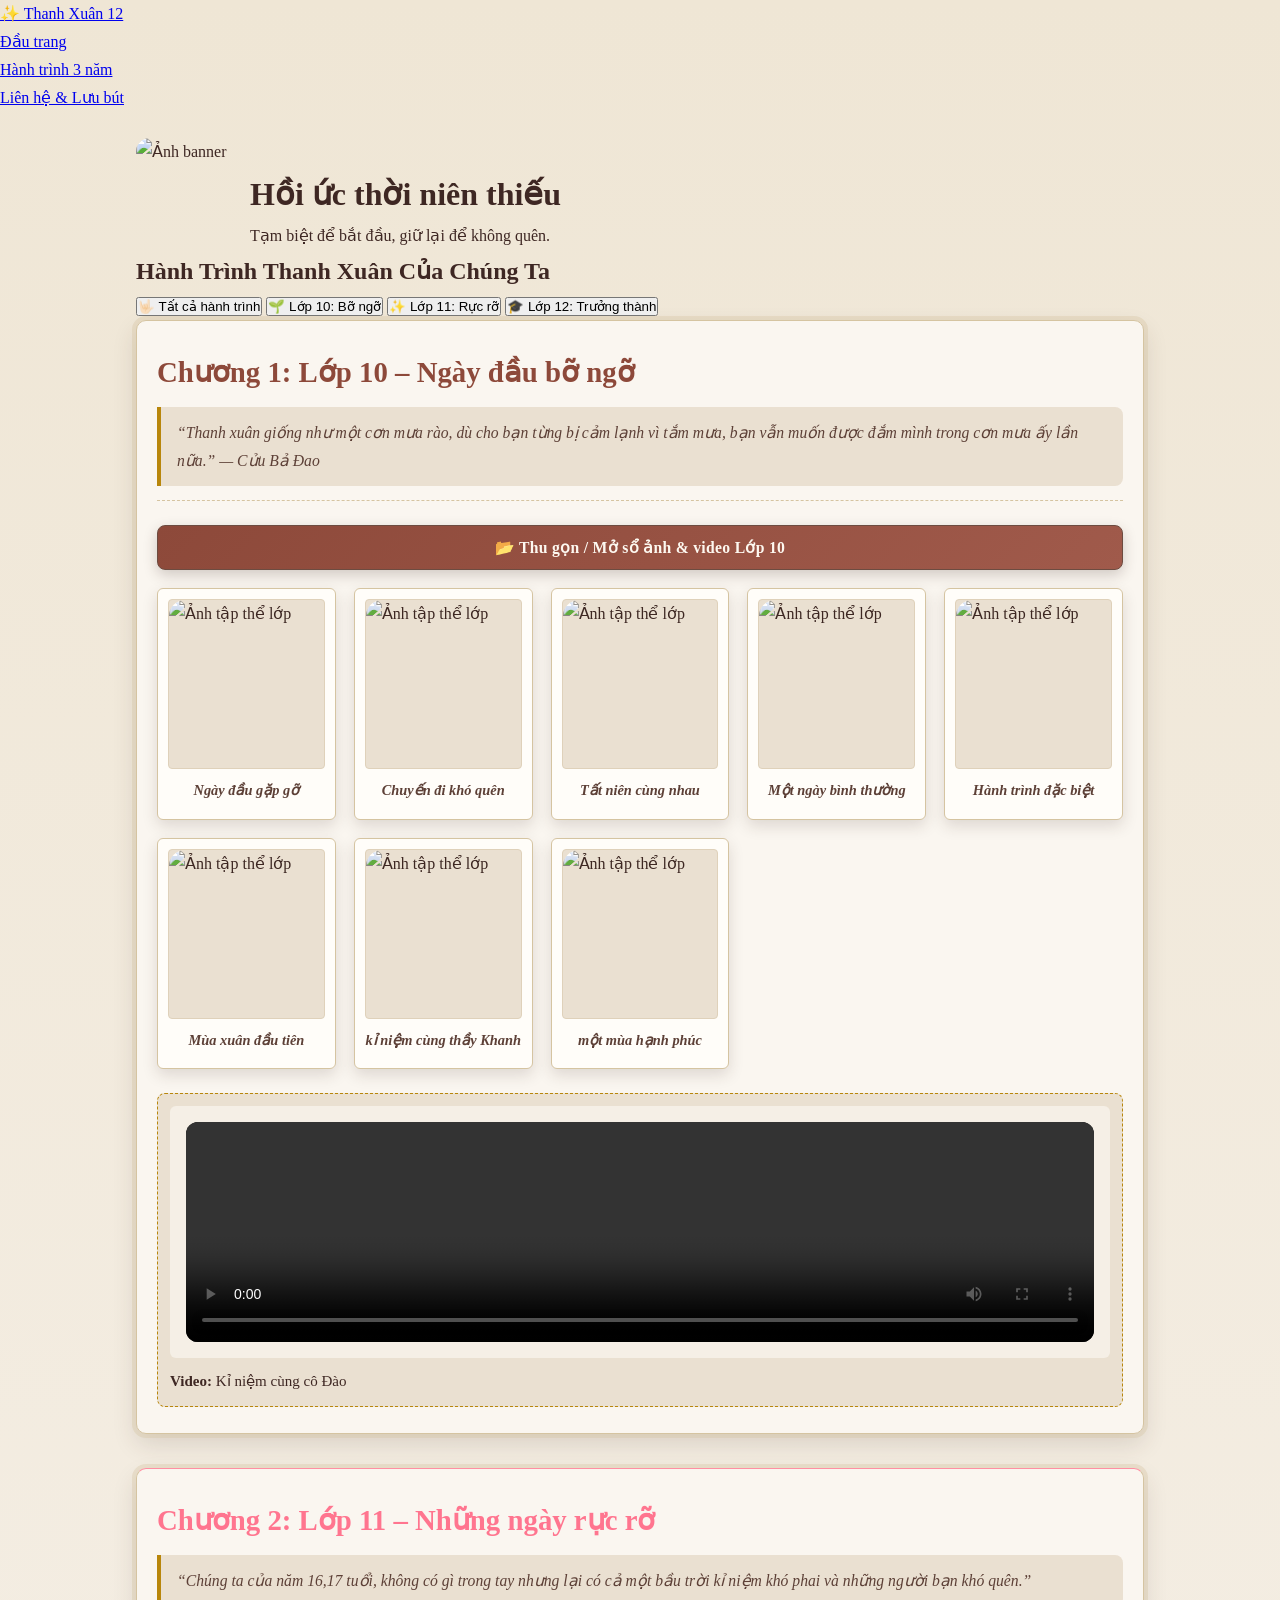
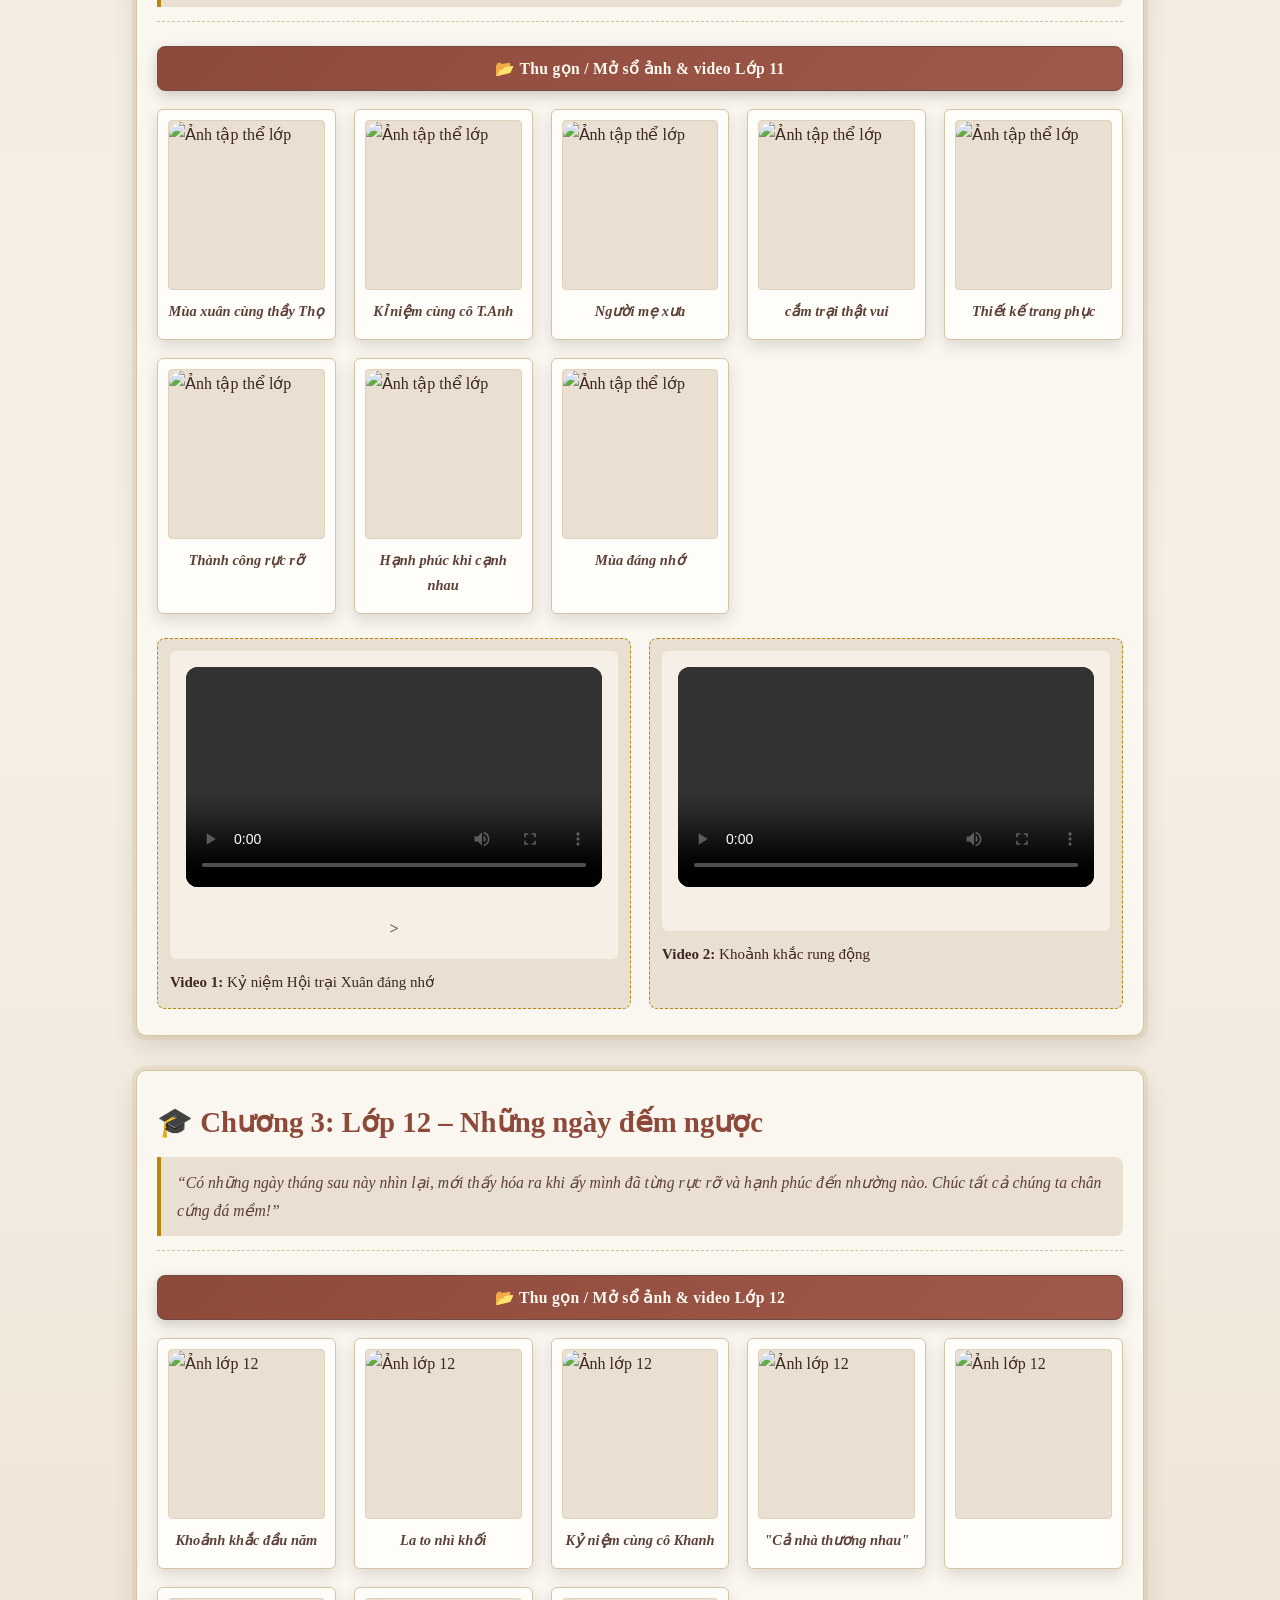
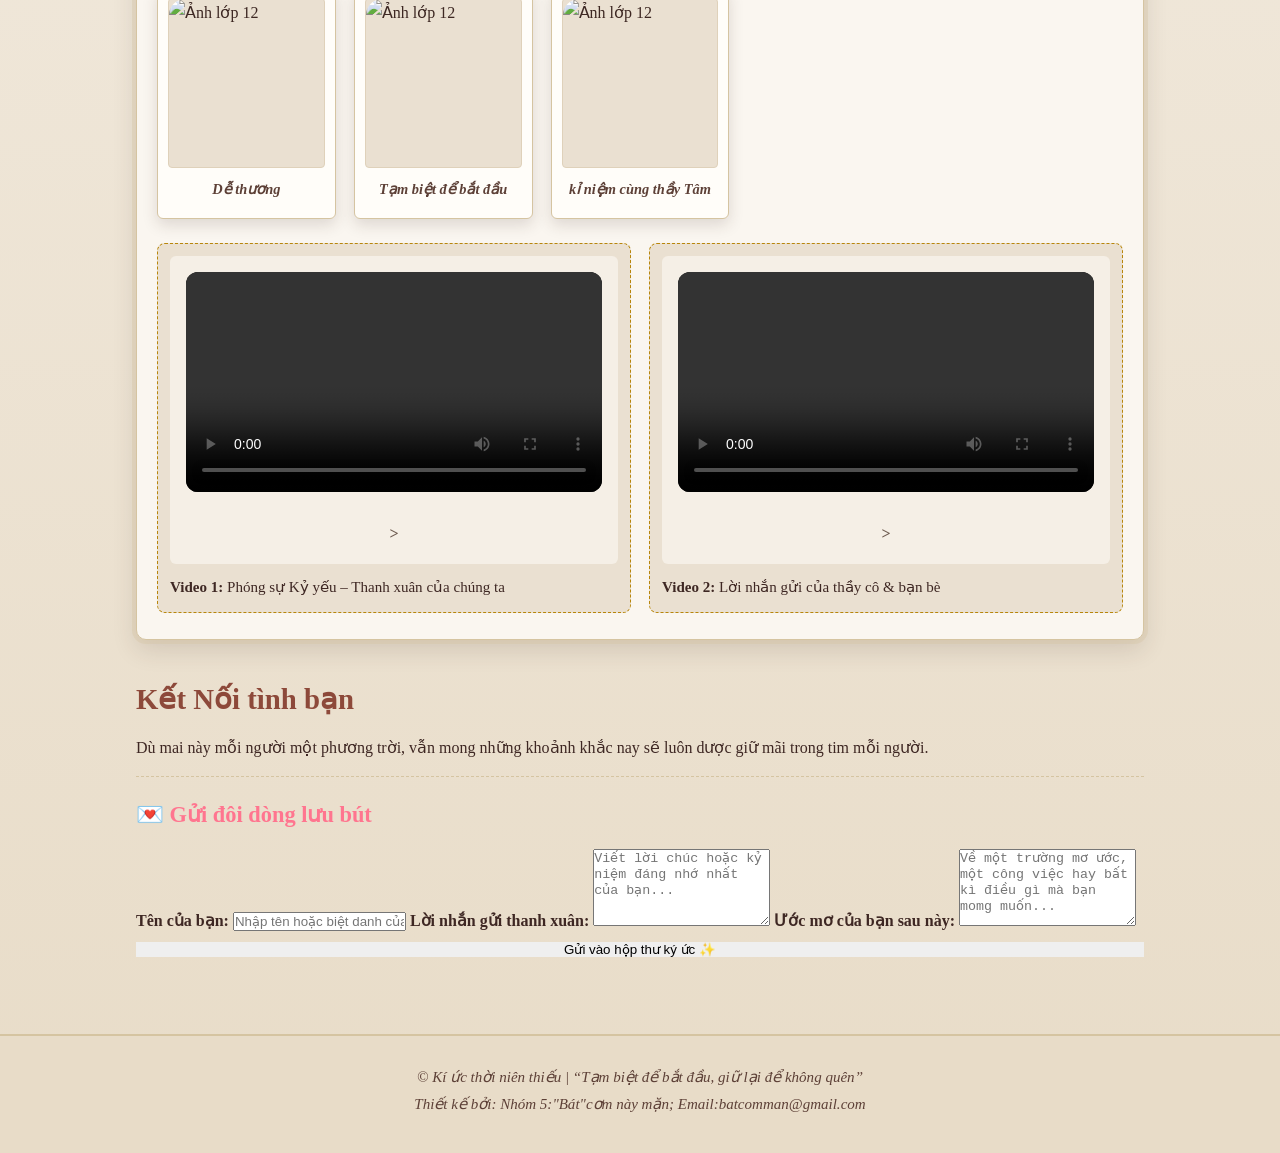
==== commit d7a0c37f: "Update Nhom5.html" ====
--- a/Nhom5.html
+++ b/Nhom5.html
@@ -24,21 +24,13 @@
         <!-- ==========================================================================
              PHẦN 1: ĐẦU TRANG (TIÊU ĐỀ, BANNER & SLOGAN)
              ========================================================================== -->
-        <section id="phan-dau" class="hero-section">
-            <h1 class="main-title">Kí ức thời niên thiếu</h1>
-            <p class="slogan">“Tạm biệt để bắt đầu, giữ lại để không quên”</p>
-
-            <!-- KHU VỰC BANNER ĐÁNH DẤU ĐỂ BẠN TỰ CHÈN ẢNH -->
-            <div class="banner-placeholder">                            
-            <img src="images/banner.jpg" alt="Ảnh banner" style="width:100%; height:100%; object-fit:cover; border-radius:16px;">            
-            </div>
-
-            <p style="max-width: 720px; margin: 0 auto 25px auto; font-size: 1.05rem;">
-                Ba năm cấp ba trôi qua nhanh như một cơn mưa rào mùa hạ. Nơi đây lưu giữ từng nụ cười ngây ngô thuở lớp 10, những buổi chiều rực nắng năm lớp 11 và giây phút trưởng thành rực rỡ của tuổi 18.
-            </p>
-        </section>
-
-
+        <header id="phan-dau" class="hero-section">
+            <img src="images/banner.jpg" alt="Ảnh banner" style="width:100%; object-fit:cover; border-radius:16px;">            
+            <div class="hero-content">
+                 <h1 class="hero-title">Hồi ức thời niên thiếu</h1>
+                 <p class="hero-slogan">Tạm biệt để bắt đầu, giữ lại để không quên.</p>
+            </div>
+           </header>
         <!-- ==========================================================================
              PHẦN 2: NỘI DUNG CHÍNH (3 MỐC THỜI GIAN LỚP 10 - 11 - 12)
              ========================================================================== -->
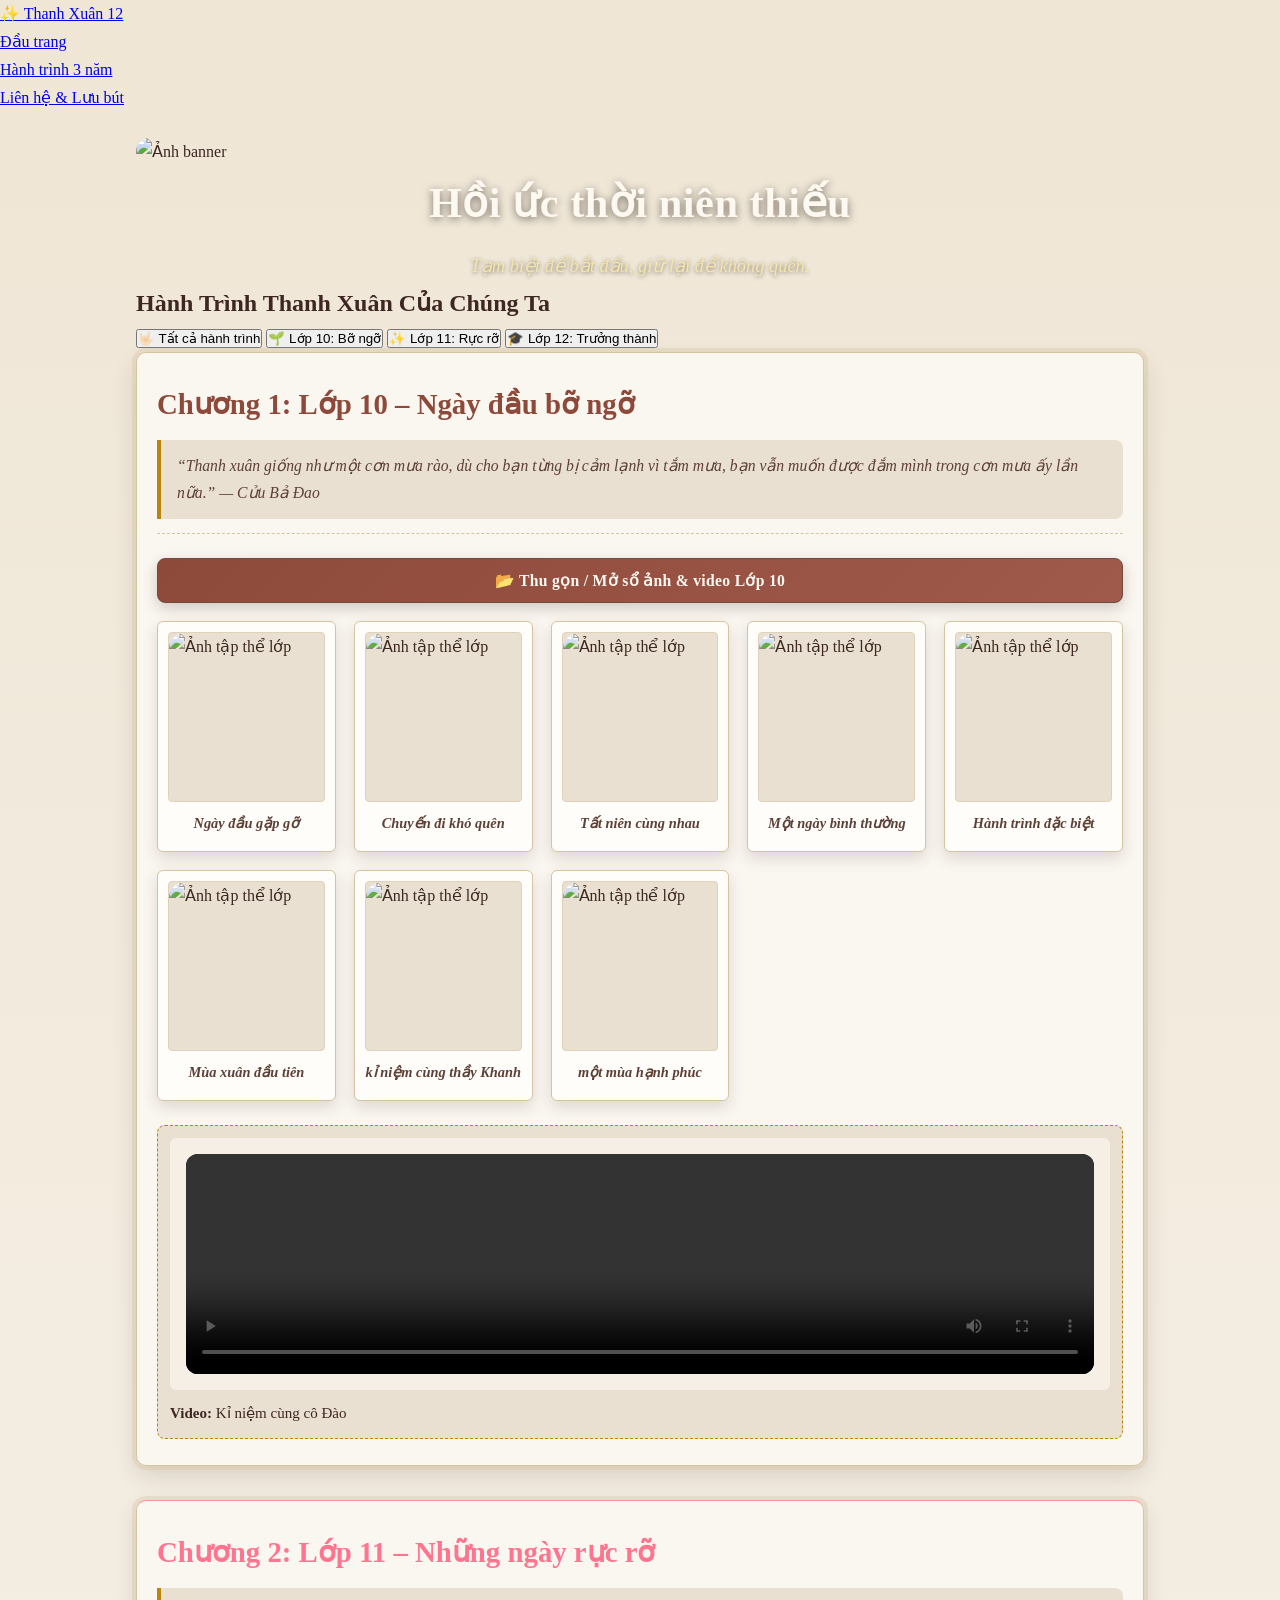
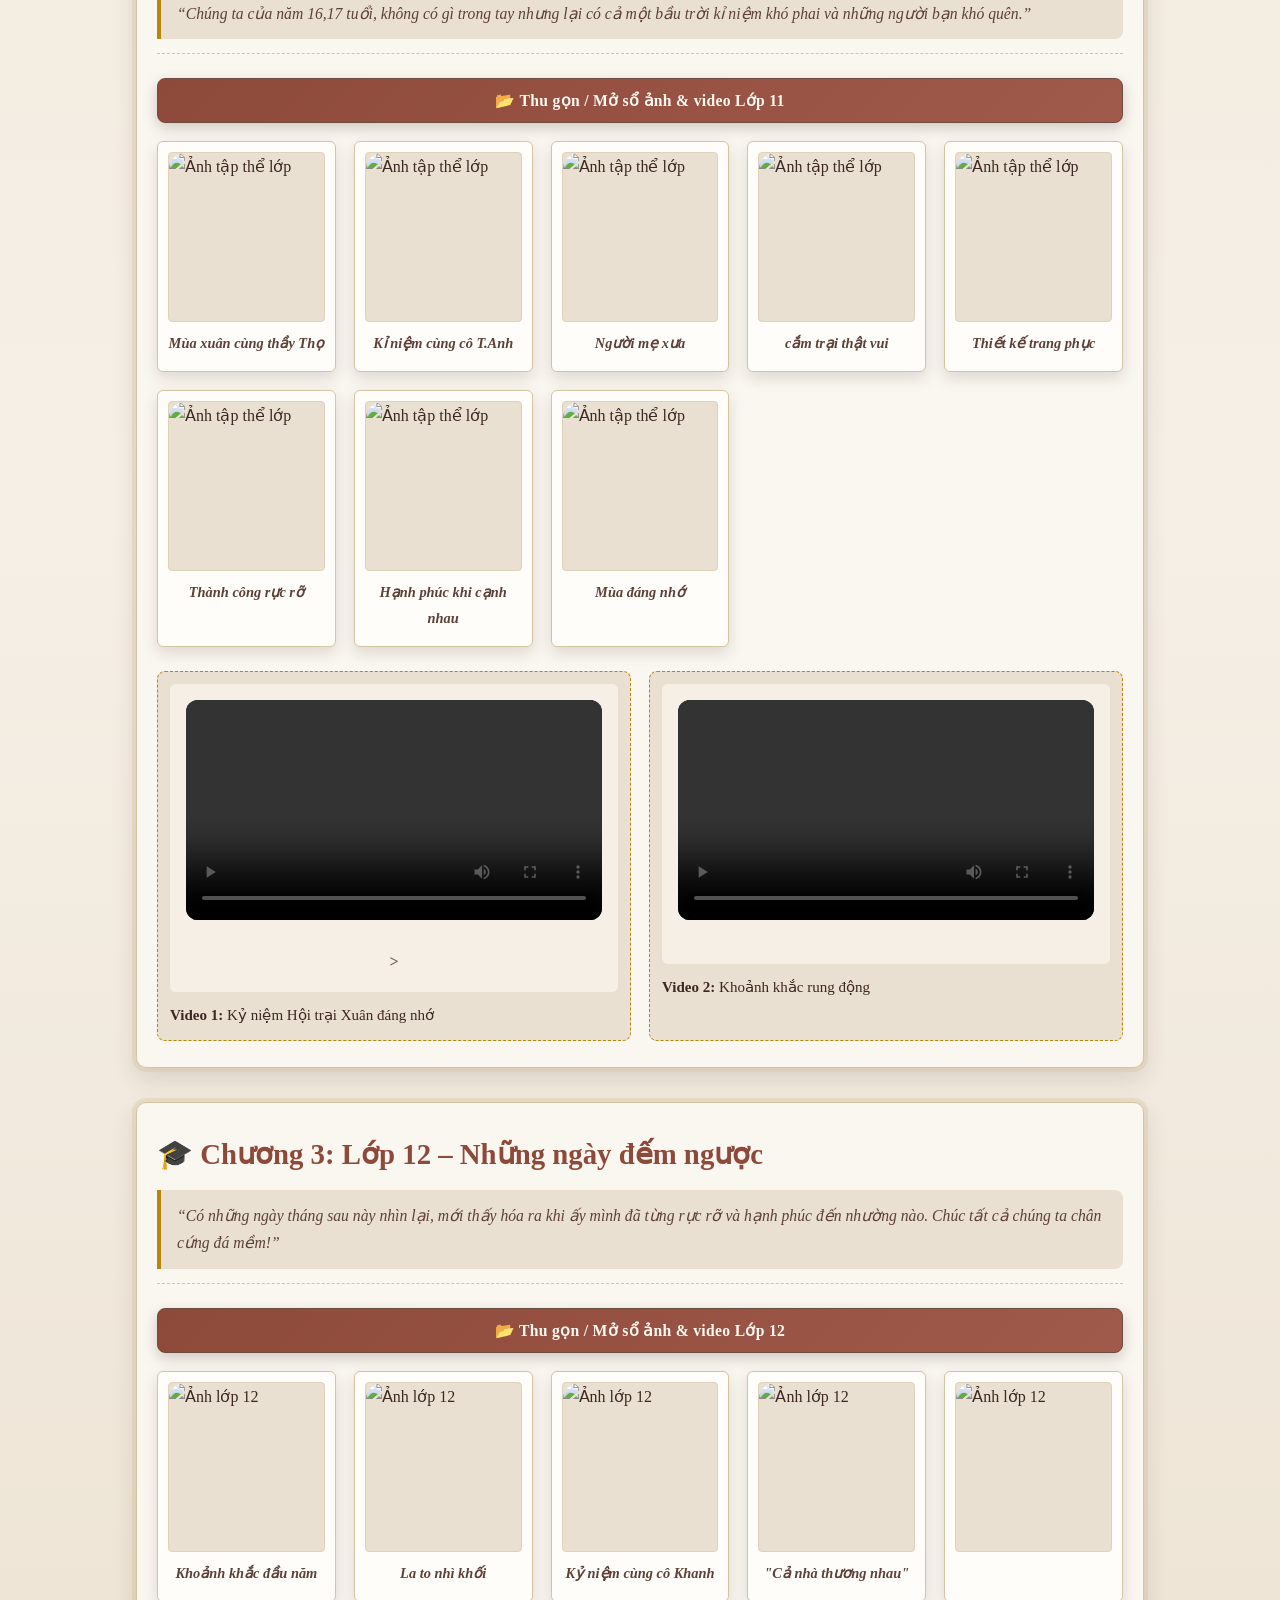
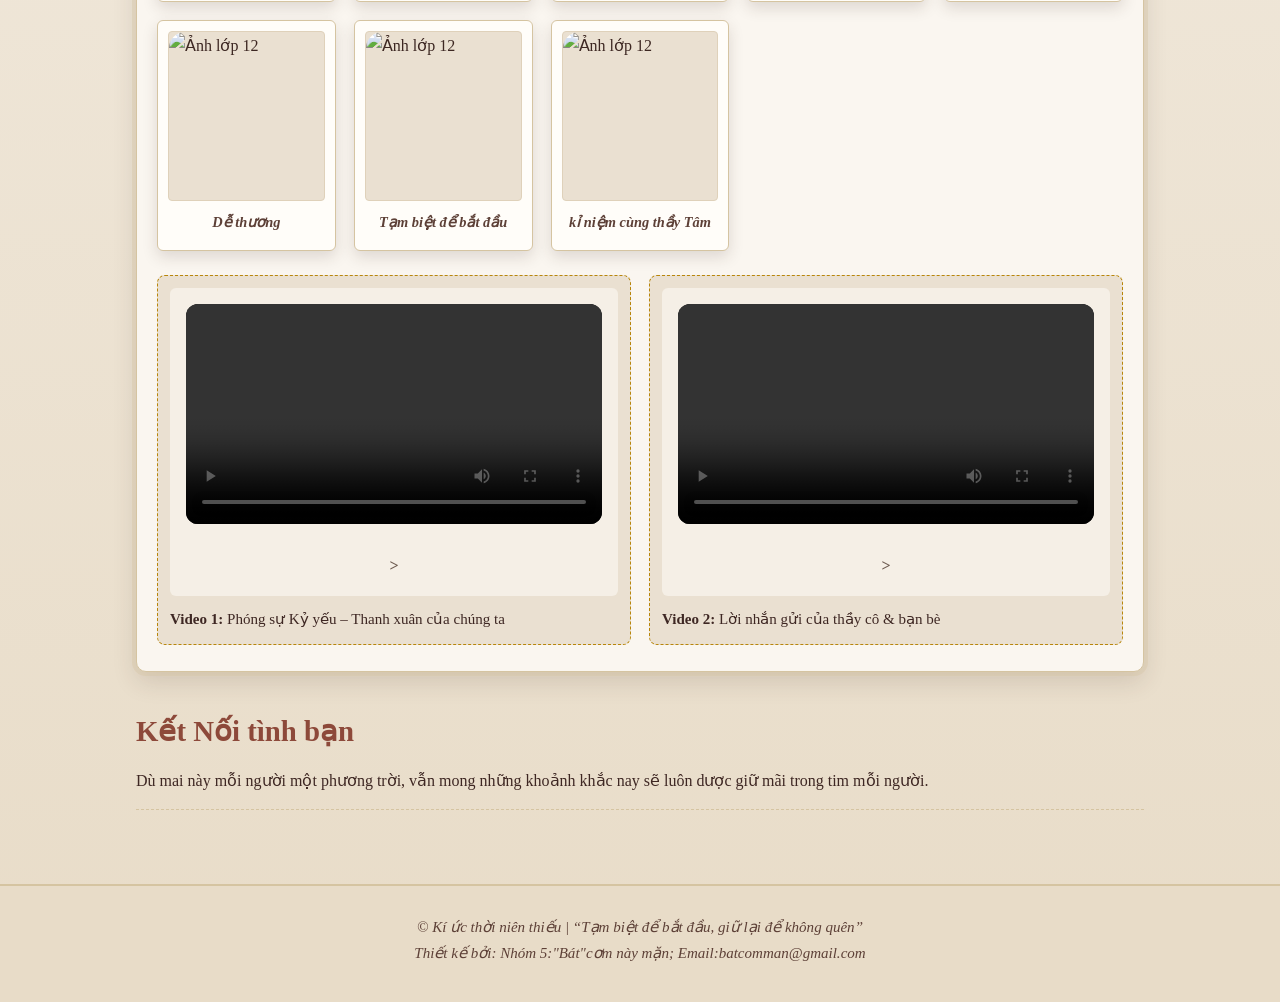
==== commit 5f4ee877: "Update Nhom5.html" ====
--- a/Nhom5.html
+++ b/Nhom5.html
@@ -237,39 +237,20 @@
                 <h2 class="section-divider-title"> Kết Nối tình bạn </h2>
                 <p>Dù mai này mỗi người một phương trời, vẫn mong những khoảnh khắc nay sẽ luôn dược giữ mãi trong tim mỗi người.</p>
             </div>
-                <!-- Biểu mẫu viết lưu bút trực tiếp -->
-                <div>
-                    <h3 style="color: #ff758f; margin-bottom: 15px; font-size: 1.4rem;">💌 Gửi đôi dòng lưu bút</h3>
-                    <form class="contact-form" onsubmit="sendMessage(event)">
-                        <label><strong>Tên của bạn:</strong></label>
-                        <input type="text" id="senderName" placeholder="Nhập tên hoặc biệt danh của bạn..." required>
-                        <label><strong>Lời nhắn gửi thanh xuân:</strong></label>
-                        <textarea id="senderNote" rows="5" placeholder="Viết lời chúc hoặc kỷ niệm đáng nhớ nhất của bạn..." required></textarea>
-                        <label><strong>Ước mơ của bạn sau này:</strong></label>
-                        <textarea id="senderNote" rows="5" placeholder="Về một trường mơ ước, một công việc hay bất kì điều gì mà bạn momg muốn..." required></textarea>
-                        <button type="submit" class="btn-start" style="border: none; width: 100%; cursor: pointer;"> Gửi vào hộp thư ký ức ✨</button>
-                    </form>
-                    <div id="messageResult" style="margin-top: 15px; font-weight: 600; color: #3a86ff;"></div>
-                </div>
-            </div>
         </section>
-
+        
     </main>
-
-    <!-- CỬA SỔ PHÓNG TO KHI NHẤN VÀO HÌNH ẢNH -->
+    
     <div id="lightboxModal" class="lightbox" onclick="closeLightbox()">
-        <div class="lightbox-content" onclick="event.stopPropagation()">
-            <span class="close-lightbox" onclick="closeLightbox()">&times;</span>
-            <h3 id="lightboxTitle" style="color: #3a86ff; margin-bottom: 15px;">Tiêu đề ảnh</h3>
-            <div class="media-placeholder" style="height: 280px;">
-                🖼️ KHU VỰC HIỂN THỊ ẢNH PHÓNG TO<br>
-                <small>(Khi bạn thay thế thẻ &lt;img&gt; thật, ảnh sẽ hiện rõ nét ở đây)</small>
-            </div>
-            <p style="color: #64748b; font-size: 0.95rem;">Nhấn ra ngoài hoặc dấu (×) để đóng khung xem ảnh.</p>
-        </div>
+    <div class="lightbox-content" onclick="event.stopPropagation()">
+        <span class="close-lightbox" onclick="closeLightbox()">&times;</span>
+        <h3 id="lightboxTitle" style="color: #8D493A; margin-bottom: 12px;">Tiêu đề ảnh</h3>
+        <img id="lightboxImg" src="" alt="Ảnh phóng to" style="width: 100%; max-height: 360px; object-fit: contain; border-radius: 6px; background: #EAE0D1; border: 1px solid #D5C4A1; margin-bottom: 10px;">
+        <p id="lightboxCaption" style="color: #B8860B; font-style: italic; font-weight: 700; margin-bottom: 6px;"></p>
+        <p style="color: #6D5B50; font-size: 0.9rem;">Nhấn ra ngoài hoặc dấu (&times;) để đóng khung xem ảnh.</p>
     </div>
-
-    <!-- CHÂN TRANG -->
+    </div>
+    
     <footer>
         © Kí ức thời niên thiếu | “Tạm biệt để bắt đầu, giữ lại để không quên” <br>
         Thiết kế bởi: <span class="highlight-tag">Nhóm 5:"Bát"cơm này mặn; Email:batcomman@gmail.com</span>
@@ -278,51 +259,6 @@
     <!-- ==========================================================================
          PHẦN JAVASCRIPT: ĐIỀU KHIỂN LỌC KHỐI LỚP, SỔ ẢNH, PHÓNG TO VÀ GỬI LƯU BÚT
          ========================================================================== -->
-    <script>
-        // 1. Lọc hiển thị theo từng khối lớp (10, 11, 12 hoặc Tất cả)
-        function filterGrade(gradeId, btnElement) {
-            document.querySelectorAll('.tab-btn').forEach(btn => btn.classList.remove('active'));
-            btnElement.classList.add('active');
-
-            const sections = document.querySelectorAll('.grade-section');
-            sections.forEach(sec => {
-                if (gradeId === 'all' || sec.id === gradeId) {
-                    sec.style.display = 'block';
-                } else {
-                    sec.style.display = 'none';
-                }
-            });
-        }
-
-        // 2. Nhấn nút để sổ ra / thu gọn thư viện ảnh và video
-        function toggleGallery(galleryId, btn) {
-            const gallery = document.getElementById(galleryId);
-            gallery.classList.toggle('collapsed');
-            if (gallery.classList.contains('collapsed')) {
-                btn.innerHTML = '📖 Nhấn để mở sổ ảnh & video';
-            } else {
-                btn.innerHTML = '📔 Thu gọn sổ ảnh & video';
-            }
-        }
-
-        // 3. Nhấn vào khung ảnh để mở cửa sổ xem phóng to
-        function openLightbox(title) {
-            document.getElementById('lightboxTitle').innerText = title;
-            document.getElementById('lightboxModal').style.display = 'flex';
-        }
-
-        function closeLightbox() {
-            document.getElementById('lightboxModal').style.display = 'none';
-        }
-
-        // 4. Thông báo xác nhận khi gửi lưu bút ở cuối trang
-        function sendMessage(event) {
-            event.preventDefault();
-            const name = document.getElementById('senderName').value;
-            const result = document.getElementById('messageResult');
-            result.innerHTML = `💖 Cảm ơn <strong>${name}</strong>! Lưu bút của bạn đã được ghi lại vào kỷ ức thanh xuân của lớp.`;
-            event.target.reset();
-        }
-    </script>
+    <script src="script.js"></script>
 </body>
 </html>
--- a/Style.css
+++ b/Style.css
@@ -30,25 +30,33 @@
     line-height: 1.75;
     overflow-x: hidden;
 }
-
-/* ===== 2. HEADER & BANNER ĐẦU TRANG NHƯ BÌA THƯ ===== */
+/* ===== 2. HEADER & BANNER ĐẦU TRANG ===== */
 .hero-banner {
     position: relative;
     background: linear-gradient(135deg, #4E342E 0%, #6D4C41 55%, #8D6E63 100%);
-    padding: 50px 20px 42px;
+    padding: 52px 20px 44px;
     text-align: center;
     border-bottom: 4px double var(--ochre-soft);
     box-shadow: var(--shadow-vintage);
     overflow: hidden;
 }
 
+/* Lớp phủ nhẹ giúp chữ trên banner luôn dễ đọc dù có ảnh nền */
+.hero-banner::after {
+    content: "";
+    position: absolute;
+    inset: 0;
+    background: rgba(34, 21, 16, 0.28);
+    z-index: 0;
+}
+
 .banner-bg {
     position: absolute;
     inset: 0;
     width: 100%;
     height: 100%;
     object-fit: cover;
-    opacity: 0.2;
+    opacity: 0.25;
     filter: sepia(65%);
     z-index: 0;
 }
@@ -58,21 +66,26 @@
     z-index: 1;
     max-width: 780px;
     margin: 0 auto;
-}
-
-.hero-banner h1 {
+    display: flex;
+    flex-direction: column;
+    align-items: center;
+    gap: 10px;
+}
+
+.hero-title {
     font-size: clamp(1.75rem, 5vw, 2.65rem);
     color: #FDF8F0;
-    margin-bottom: 12px;
     font-weight: 700;
     letter-spacing: 0.5px;
-    text-shadow: 0 2px 6px rgba(30, 18, 12, 0.45);
-}
-
-.hero-banner p {
+    text-shadow: 0 2px 8px rgba(20, 12, 8, 0.55);
+}
+
+.hero-slogan {
     color: #F3E5AB;
     font-style: italic;
-    font-size: clamp(0.98rem, 2.8vw, 1.12rem);
+    font-size: clamp(0.98rem, 2.8vw, 1.15rem);
+    max-width: 560px;
+    text-shadow: 0 1px 4px rgba(20, 12, 8, 0.5);
 }
 
 /* ===== 3. THANH ĐIỀU HƯỚNG CÁC NĂM HỌC ===== */
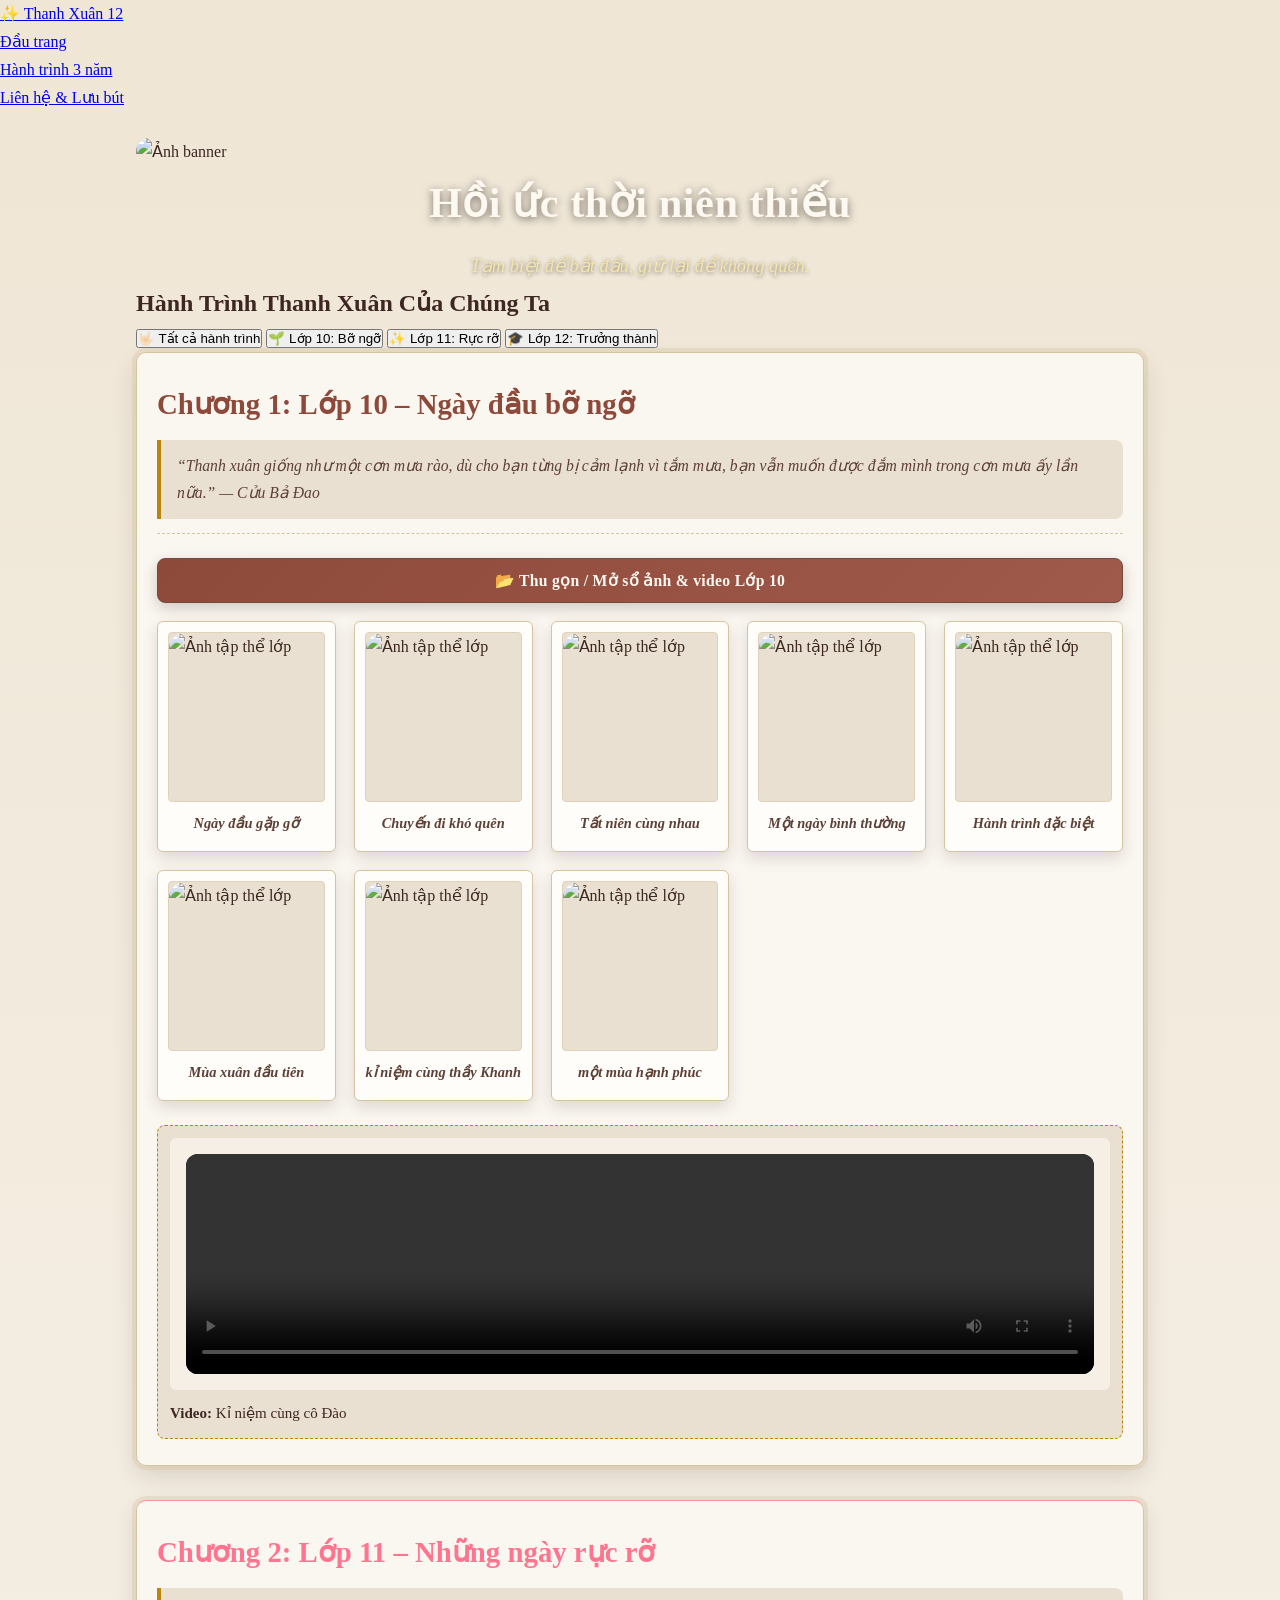
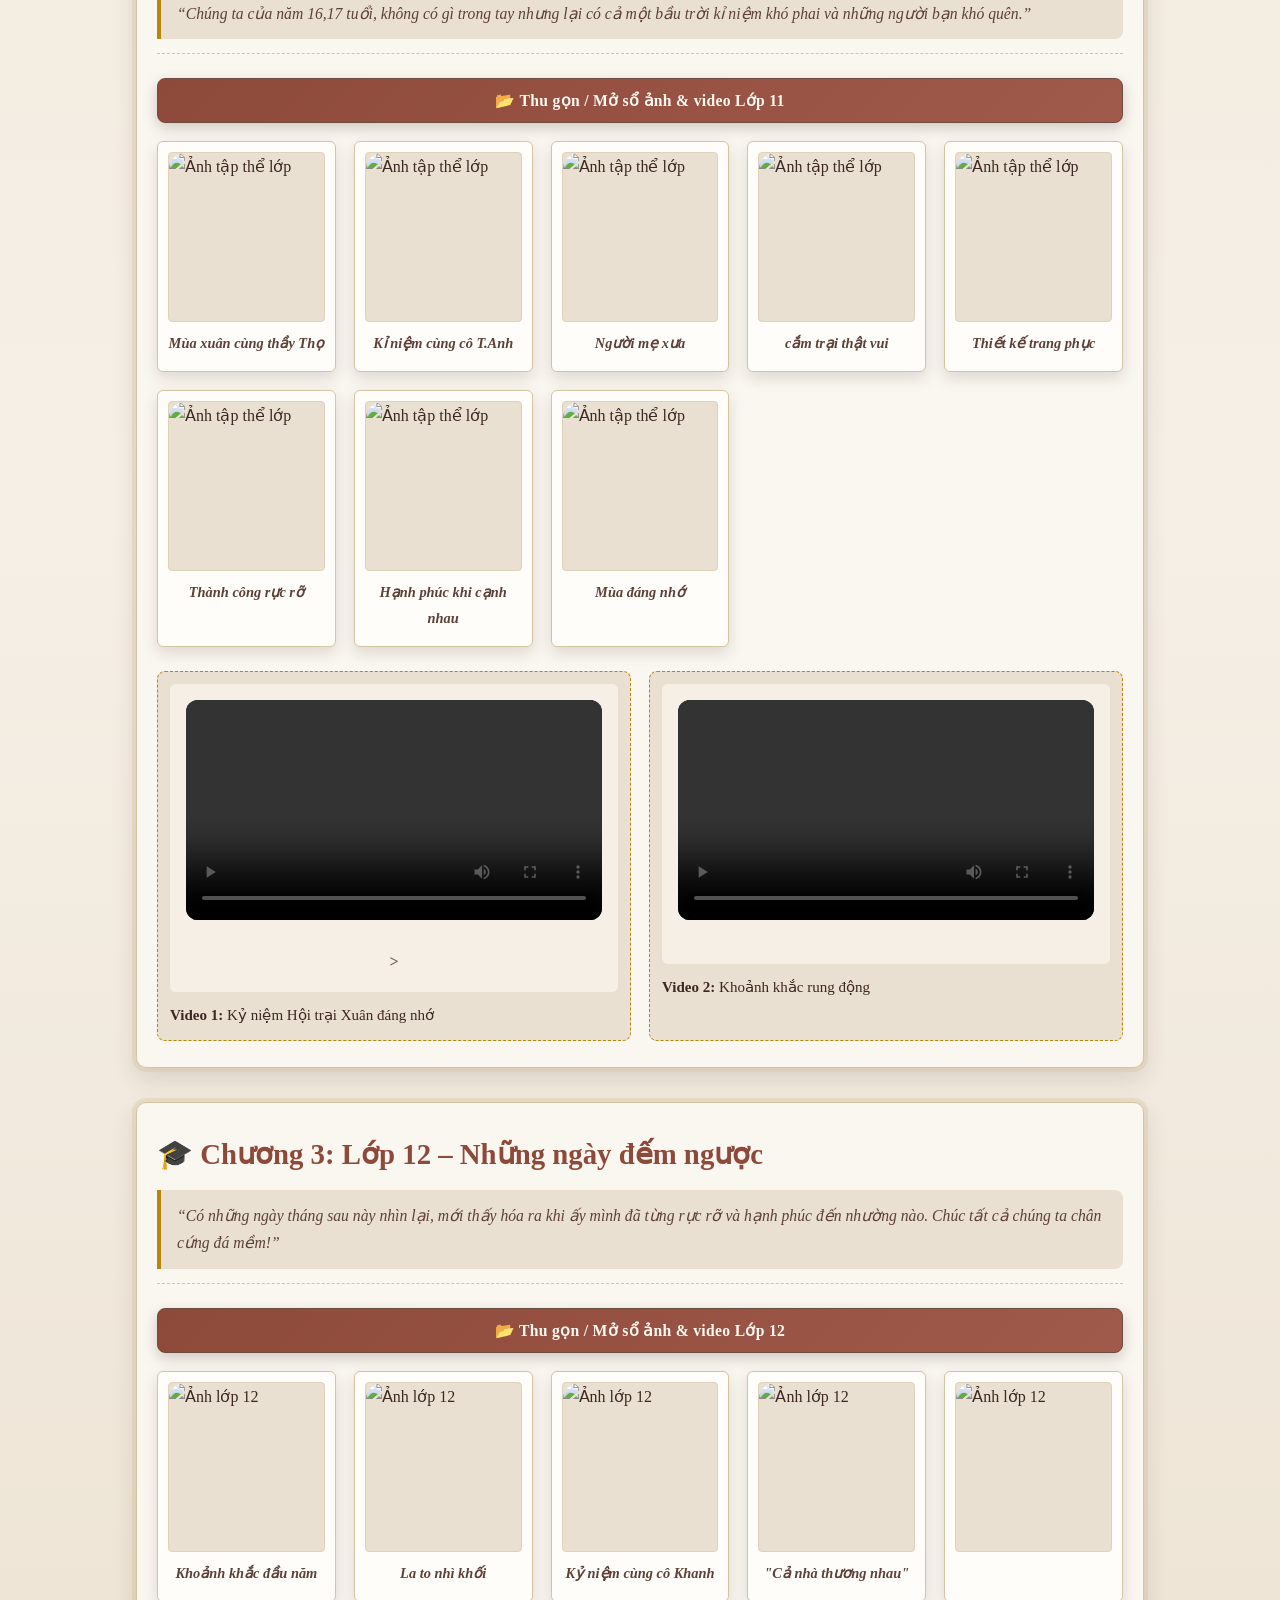
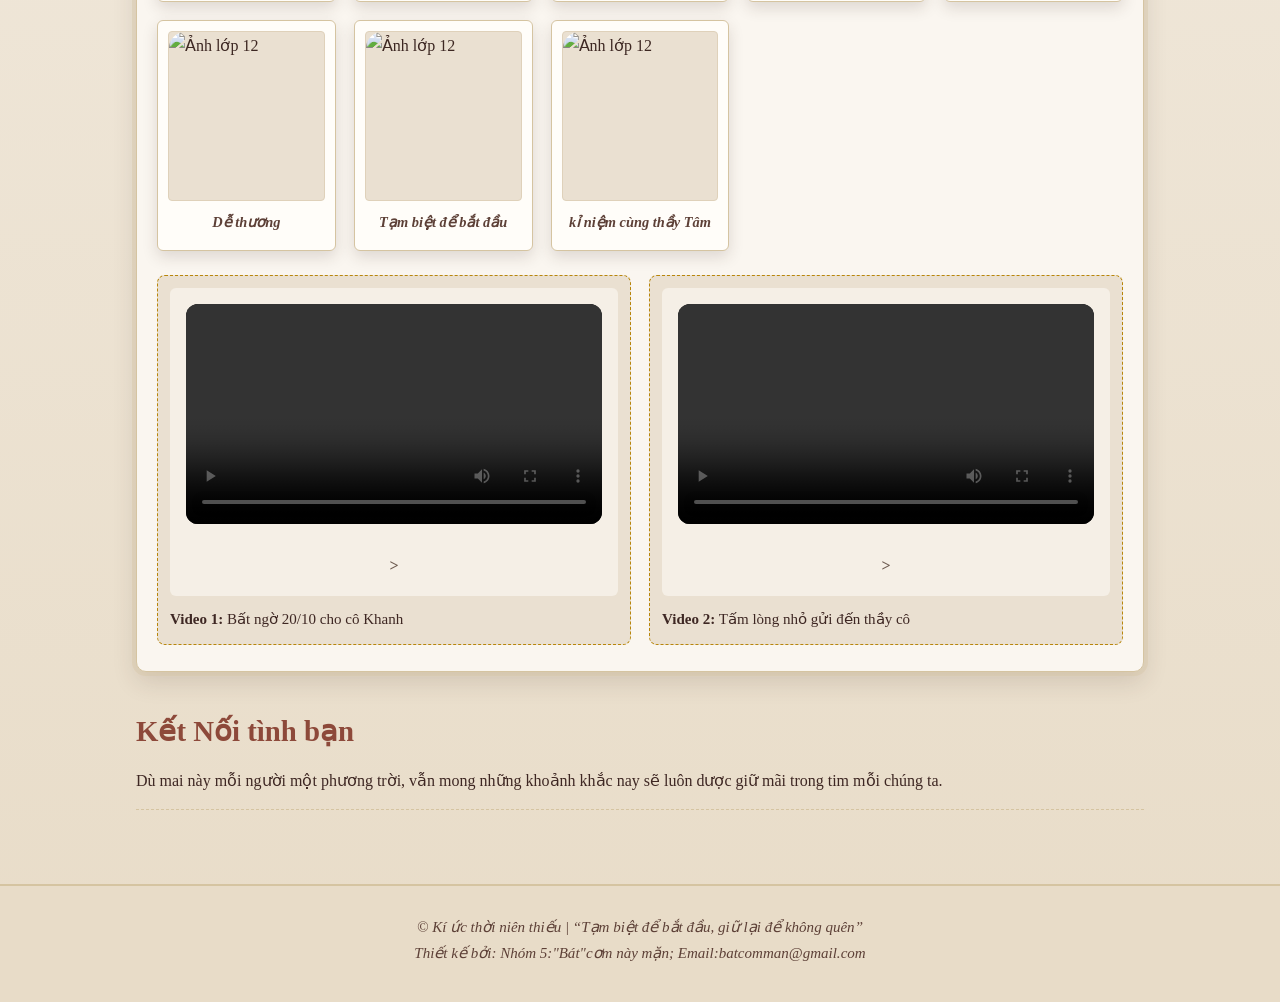
==== commit 253235ff: "Update Nhom5.html" ====
--- a/Nhom5.html
+++ b/Nhom5.html
@@ -216,12 +216,12 @@
                         <div class="video-card">
                             <div class="video-placeholder"><video controls style="width: 100%; height: 220px; border-radius: 12px; object-fit: cover; background: #000;"> 
                                 <source src="images/1vdlop12.mp4" type="video/mp4"> Trình duyệt của bạn không hỗ trợ phát video.</video><br>></div>
-                            <p><strong>Video 1:</strong> Phóng sự Kỷ yếu – Thanh xuân của chúng ta</p>
+                            <p><strong>Video 1:</strong> Bất ngờ 20/10 cho cô Khanh</p>
                         </div>
                         <div class="video-card">
                             <div class="video-placeholder"><video controls style="width: 100%; height: 220px; border-radius: 12px; object-fit: cover; background: #000;"> 
                                 <source src="images/2vdlop12.mp4" type="video/mp4"> Trình duyệt của bạn không hỗ trợ phát video.</video><br>></div>
-                            <p><strong>Video 2:</strong> Lời nhắn gửi của thầy cô & bạn bè</p>
+                            <p><strong>Video 2:</strong> Tấm lòng nhỏ gửi đến thầy cô</p>
                         </div>
                     </div>
                 </div>
@@ -235,7 +235,7 @@
         <section id="phan-cuoi">
             <div class="grade-header">
                 <h2 class="section-divider-title"> Kết Nối tình bạn </h2>
-                <p>Dù mai này mỗi người một phương trời, vẫn mong những khoảnh khắc nay sẽ luôn dược giữ mãi trong tim mỗi người.</p>
+                <p>Dù mai này mỗi người một phương trời, vẫn mong những khoảnh khắc nay sẽ luôn dược giữ mãi trong tim mỗi chúng ta.</p>
             </div>
         </section>
         
@@ -247,7 +247,7 @@
         <h3 id="lightboxTitle" style="color: #8D493A; margin-bottom: 12px;">Tiêu đề ảnh</h3>
         <img id="lightboxImg" src="" alt="Ảnh phóng to" style="width: 100%; max-height: 360px; object-fit: contain; border-radius: 6px; background: #EAE0D1; border: 1px solid #D5C4A1; margin-bottom: 10px;">
         <p id="lightboxCaption" style="color: #B8860B; font-style: italic; font-weight: 700; margin-bottom: 6px;"></p>
-        <p style="color: #6D5B50; font-size: 0.9rem;">Nhấn ra ngoài hoặc dấu (&times;) để đóng khung xem ảnh.</p>
+        <p style="color: #6D5B50; font-size: 0.9rem;">Nhấn ra ngoài hoặc dấu x để đóng khung xem ảnh.</p>
     </div>
     </div>
     
@@ -255,10 +255,6 @@
         © Kí ức thời niên thiếu | “Tạm biệt để bắt đầu, giữ lại để không quên” <br>
         Thiết kế bởi: <span class="highlight-tag">Nhóm 5:"Bát"cơm này mặn; Email:batcomman@gmail.com</span>
     </footer>
-
-    <!-- ==========================================================================
-         PHẦN JAVASCRIPT: ĐIỀU KHIỂN LỌC KHỐI LỚP, SỔ ẢNH, PHÓNG TO VÀ GỬI LƯU BÚT
-         ========================================================================== -->
     <script src="script.js"></script>
 </body>
 </html>
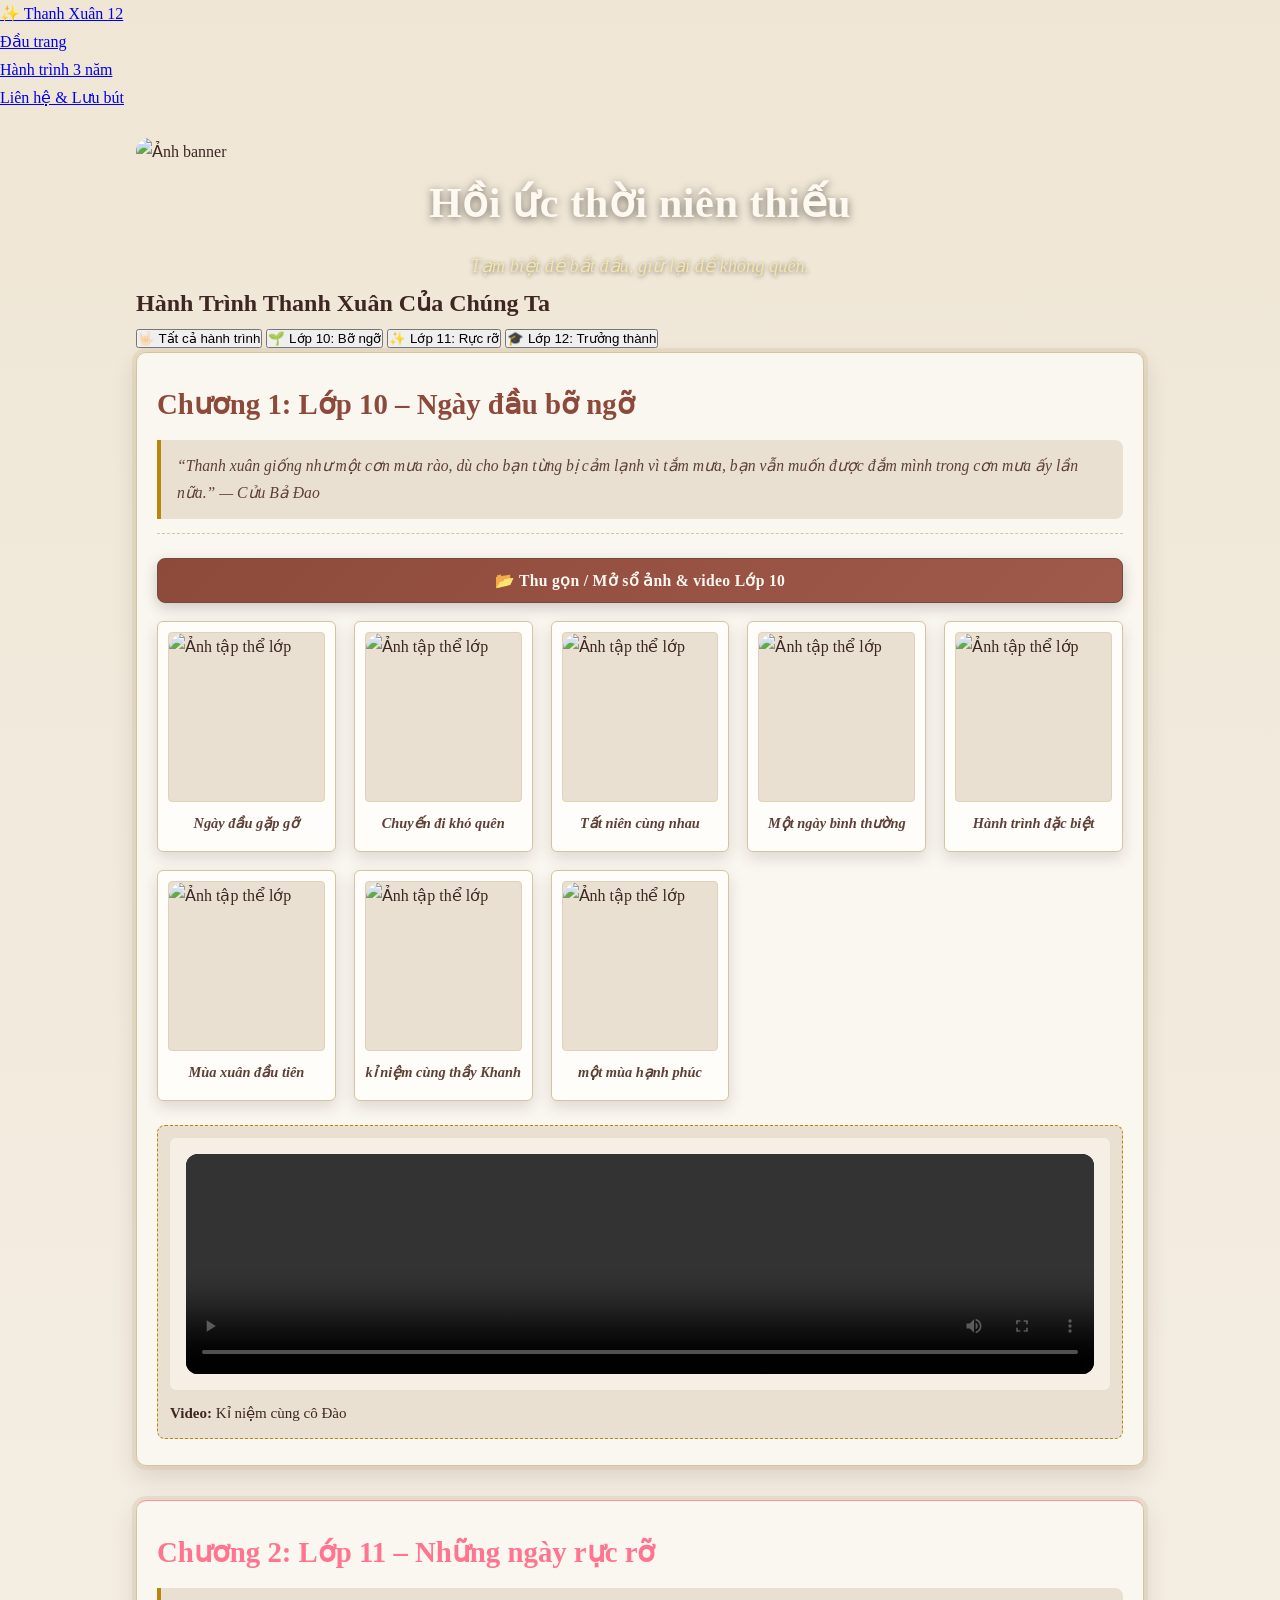
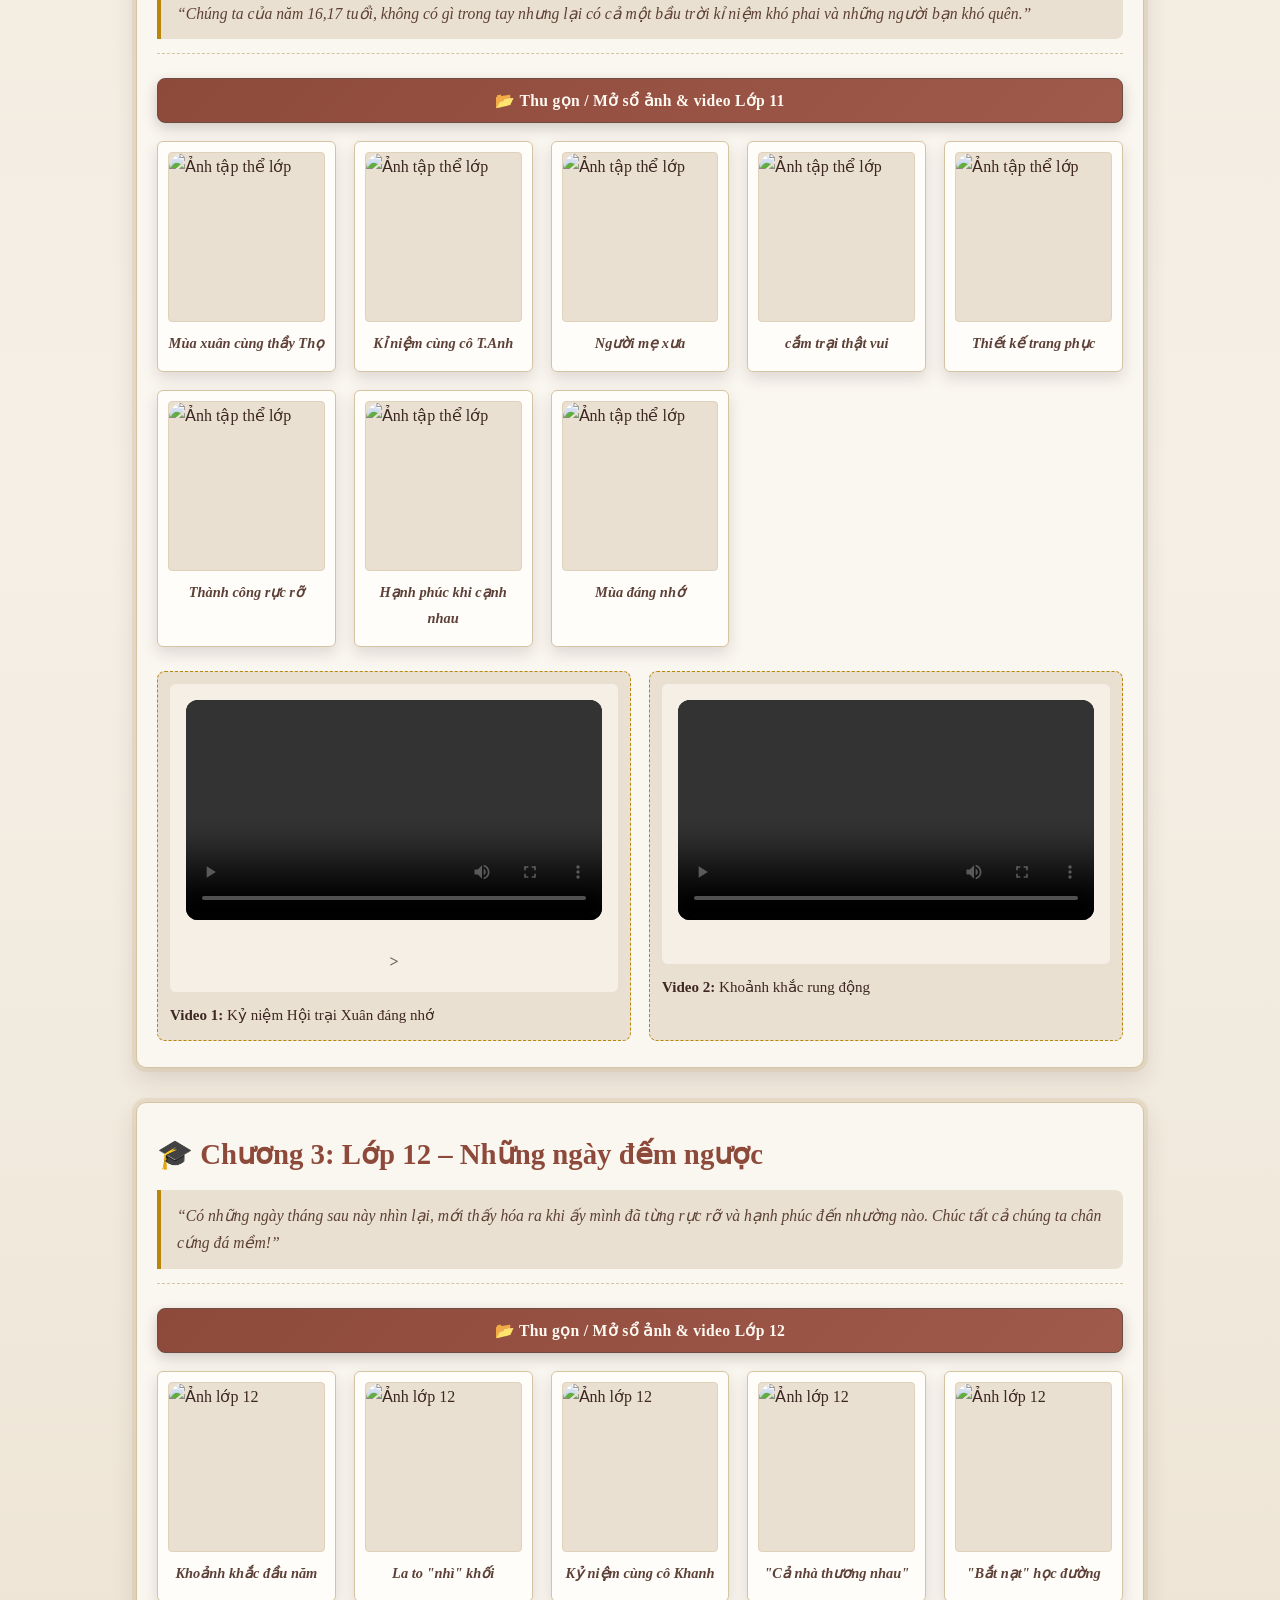
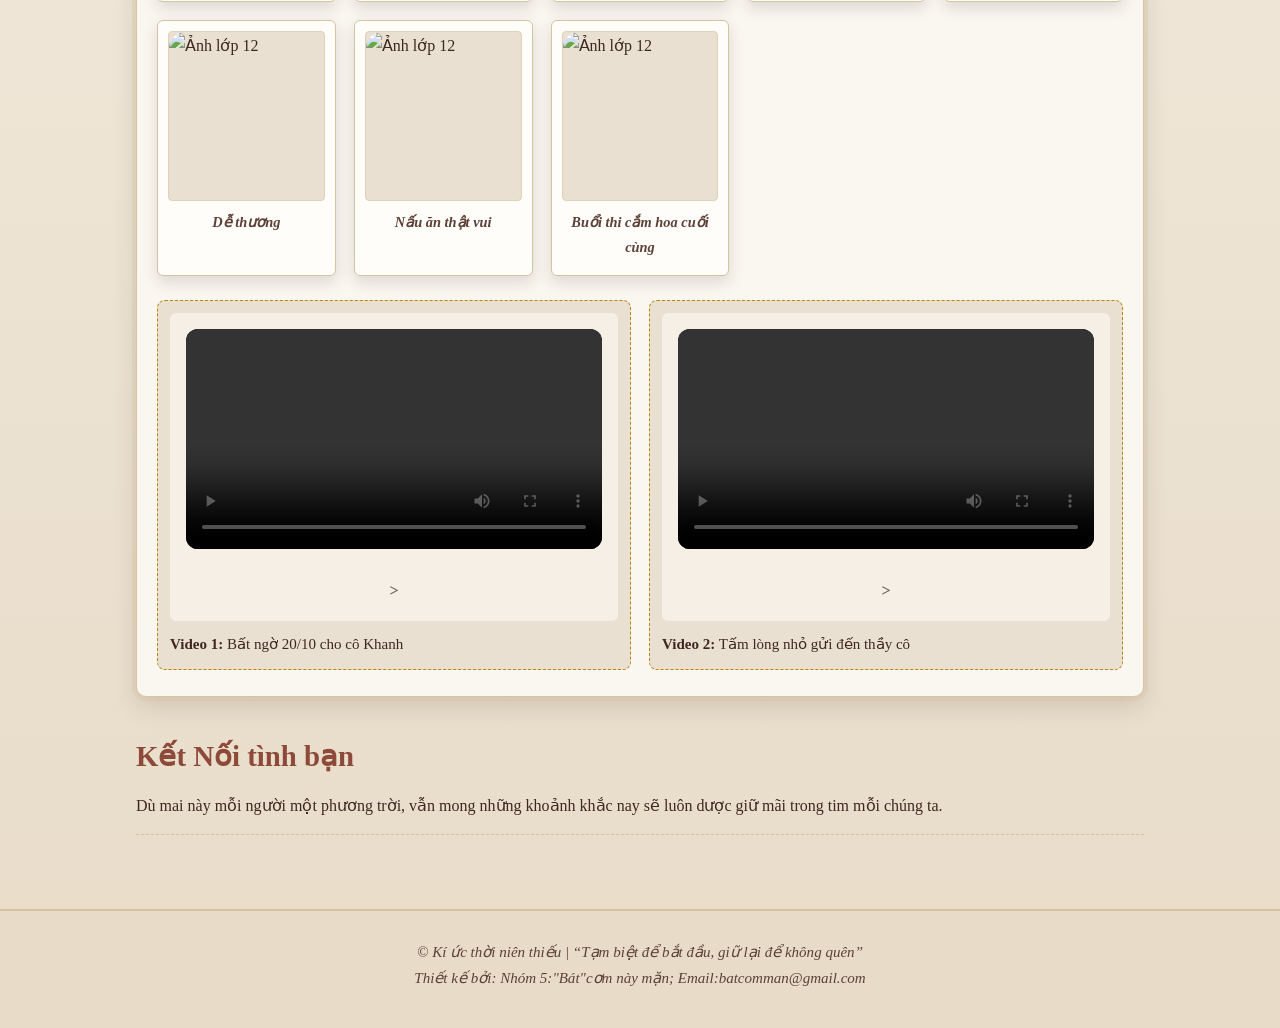
==== commit 4ca9a527: "Update Nhom5.html" ====
--- a/Nhom5.html
+++ b/Nhom5.html
@@ -183,7 +183,7 @@
                         </div>
                         <div class="polaroid-card" onclick="openLightbox('Ảnh 2 - Lớp 12: Hội thao bóng chuyền')">
                             <div class="media-placeholder"><img src="images/2hinhlop12.jpg" alt="Ảnh lớp 12" style="width:100%; height:100%; object-fit:cover; border-radius:16px;"><br></div>
-                            <p>La to nhì khối</p>
+                            <p>La to "nhì" khối</p>
                         </div>
                         <div class="polaroid-card" onclick="openLightbox('Ảnh 4 - Lớp 12: 20/10 cho cô')">
                             <div class="media-placeholder"><img src="images/4hinhlop12.jpg" alt="Ảnh lớp 12" style="width:100%; height:100%; object-fit:cover; border-radius:16px;"><br></div>
@@ -195,19 +195,19 @@
                         </div>
                         <div class="polaroid-card" onclick="openLightbox('Ảnh 5 - Lớp 12: Múa shđt đầu tiên')">
                             <div class="media-placeholder"><img src="images/5hinhlop12.jpg" alt="Ảnh lớp 12" style="width:100%; height:100%; object-fit:cover; border-radius:16px;"><br></div>
-                            <p></p>
+                            <p> "Bắt nạt" học đường</p>
                         </div>
                         <div class="polaroid-card" onclick="openLightbox('Ảnh 6 - Lớp 12: Thanh xuân vườn trường')">
                             <div class="media-placeholder"><img src="images/6hinhlop12.jpg" alt="Ảnh lớp 12" style="width:100%; height:100%; object-fit:cover; border-radius:16px;"><br></div>
                             <p>Dễ thương</p>
                         </div>
-                        <div class="polaroid-card" onclick="openLightbox('Ảnh 7 - Lớp 12: Cuộc thi cắm hoa')">
+                        <div class="polaroid-card" onclick="openLightbox('Ảnh 7 - Lớp 12: Hoạt động môn Tiếng Anh')">
                             <div class="media-placeholder"><img src="images/7hinhlop12.jpg" alt="Ảnh lớp 12" style="width:100%; height:100%; object-fit:cover; border-radius:16px;"><br></div>
-                            <p>Tạm biệt để bắt đầu</p>
-                        </div>
-                        <div class="polaroid-card" onclick="openLightbox('Ảnh 8 - kỉ niệm cùng thầy cô')">
+                            <p>Nấu ăn thật vui</p>
+                        </div>
+                        <div class="polaroid-card" onclick="openLightbox('Ảnh 8 - Cuộc thi cắm hoa')">
                             <div class="media-placeholder"><img src="images/8hinhlop12.jpg" alt="Ảnh lớp 12" style="width:100%; height:100%; object-fit:cover; border-radius:16px;"><br></div>
-                            <p>kỉ niệm cùng thầy Tâm</p>
+                            <p> Buổi thi cắm hoa cuối cùng</p>
                         </div>
                     </div>
 
